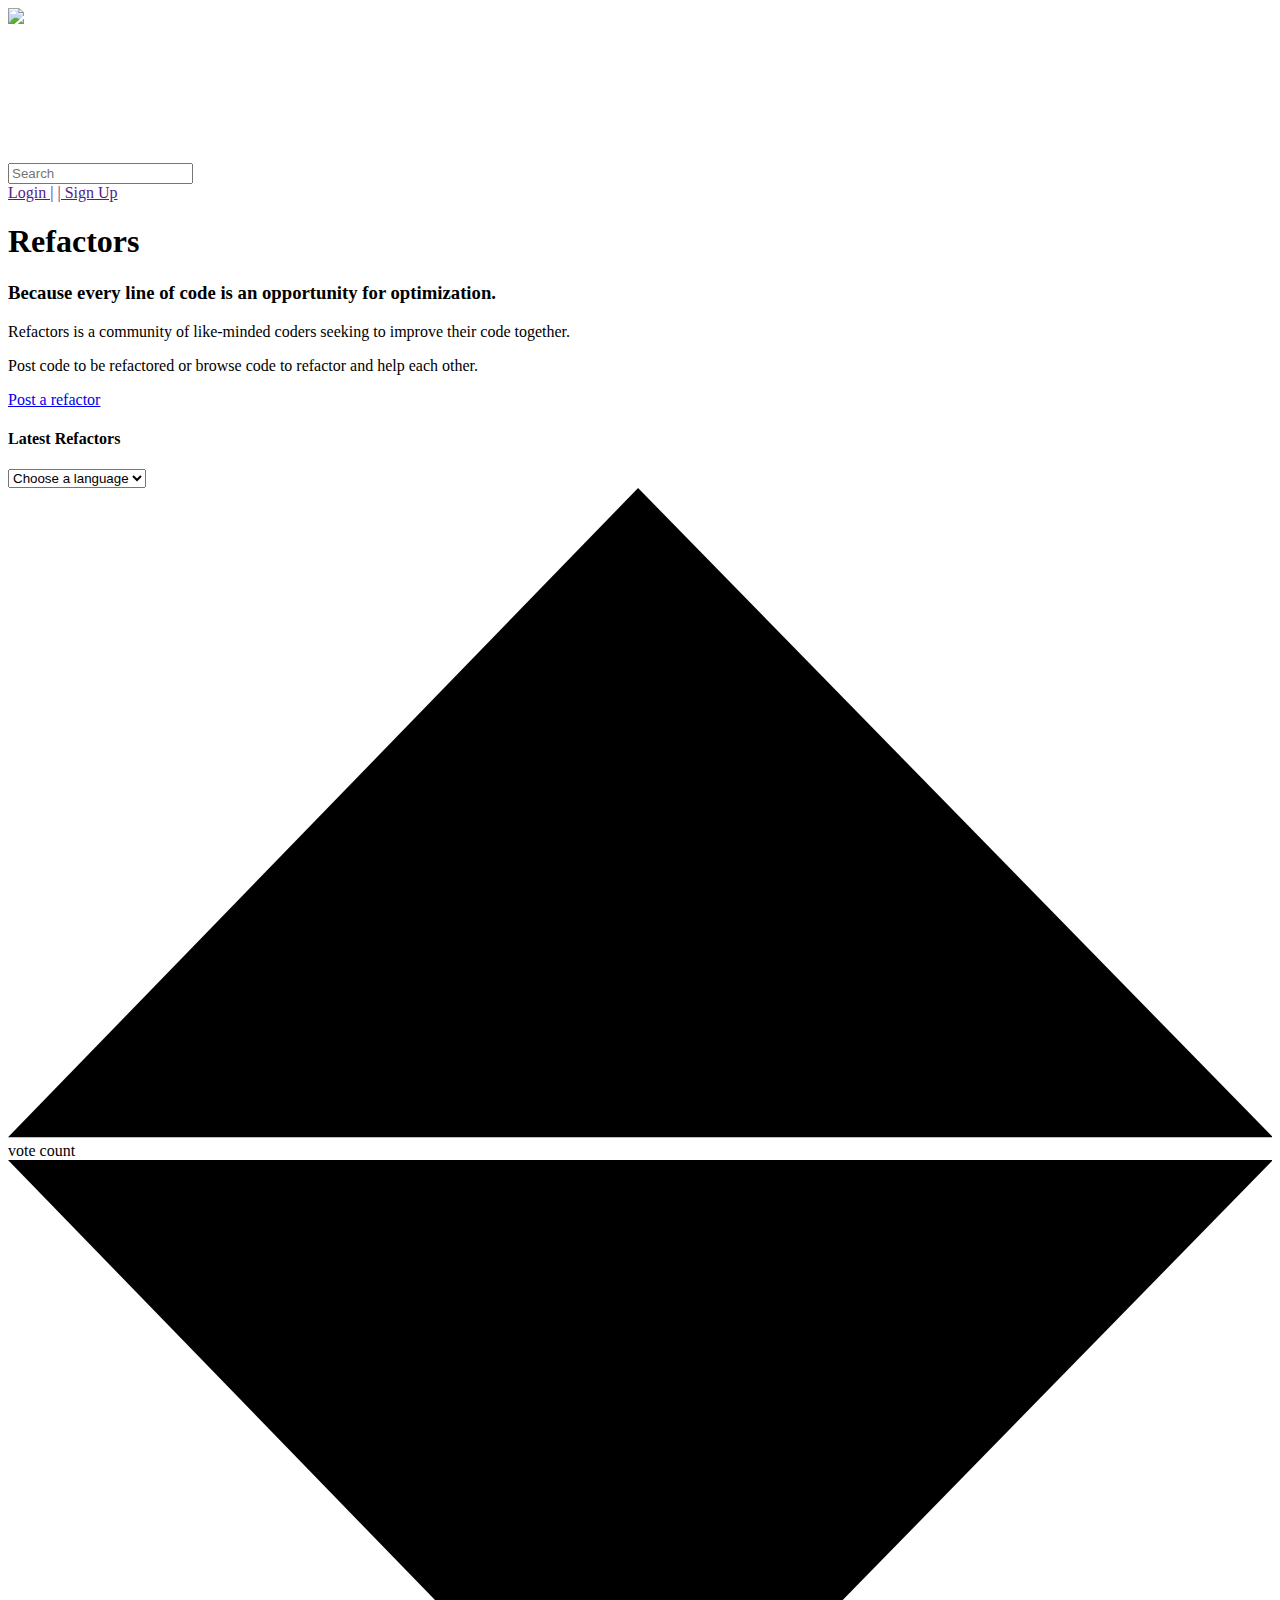
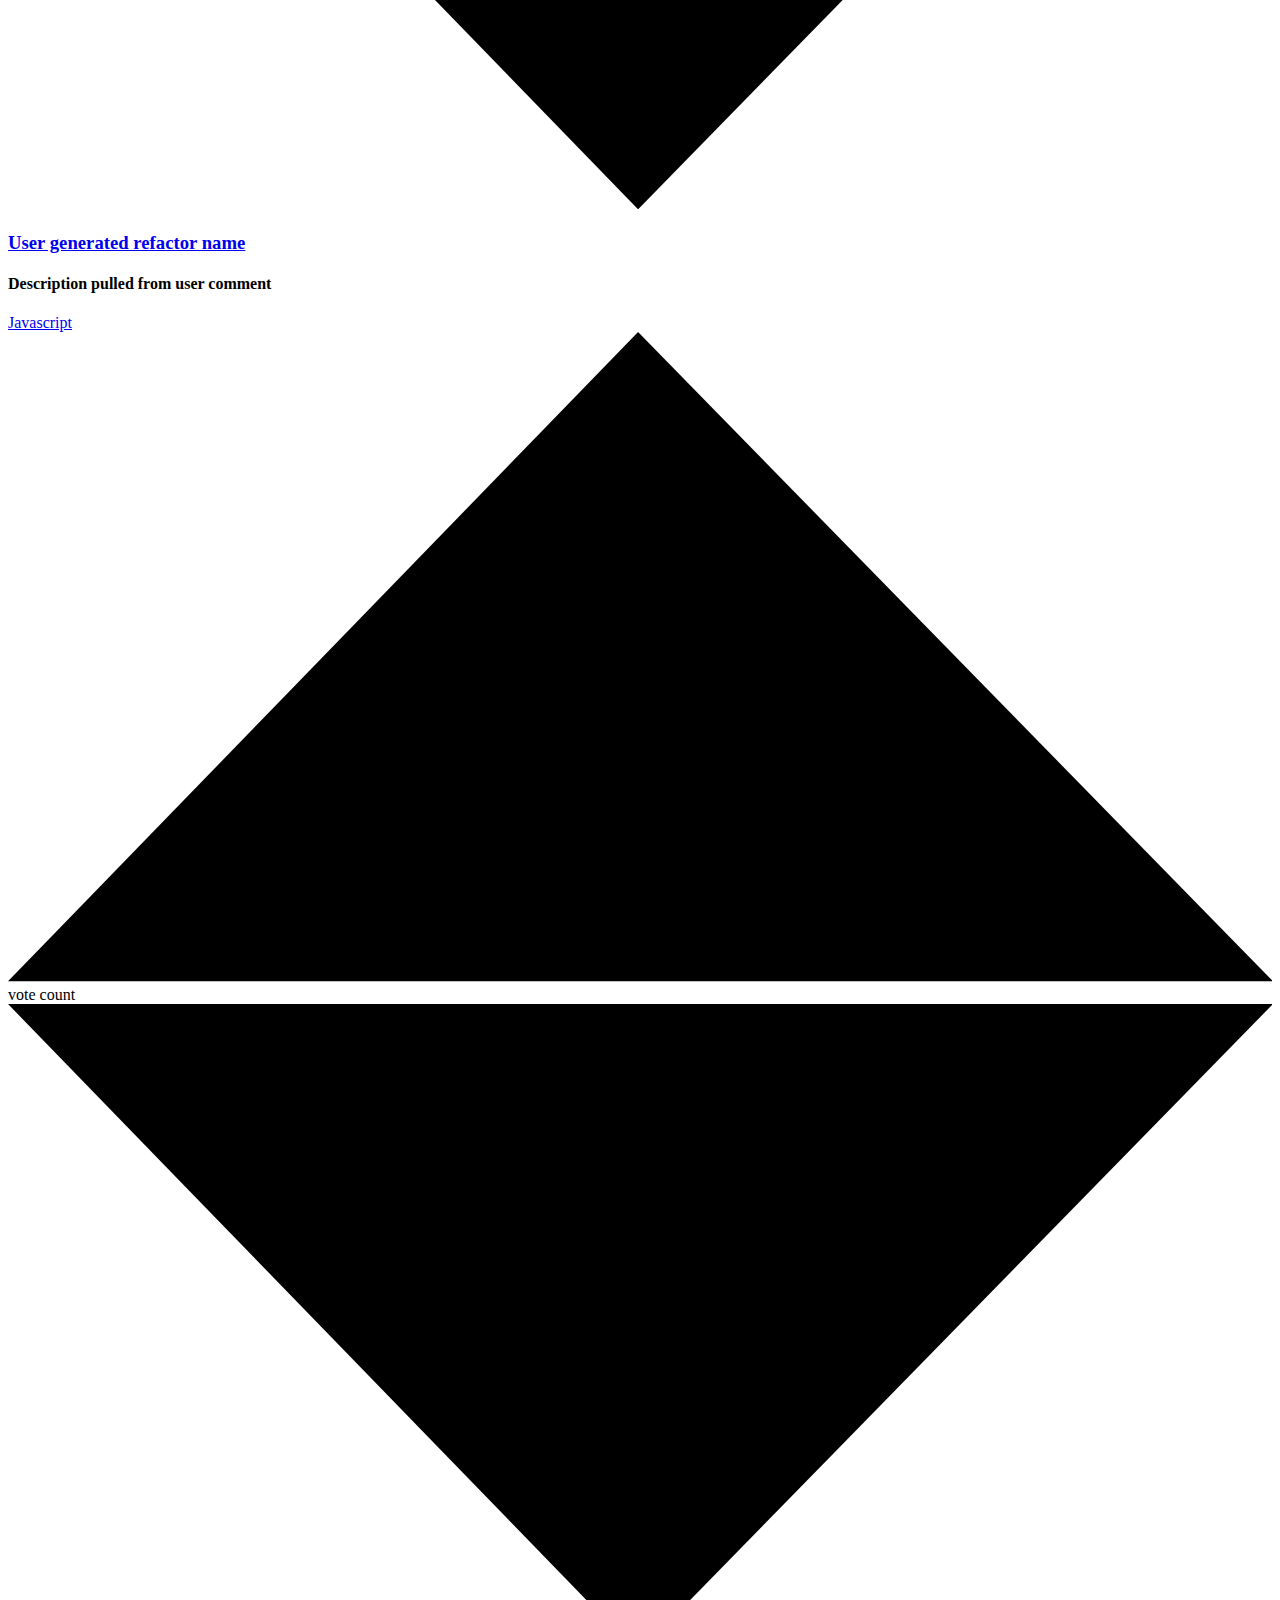
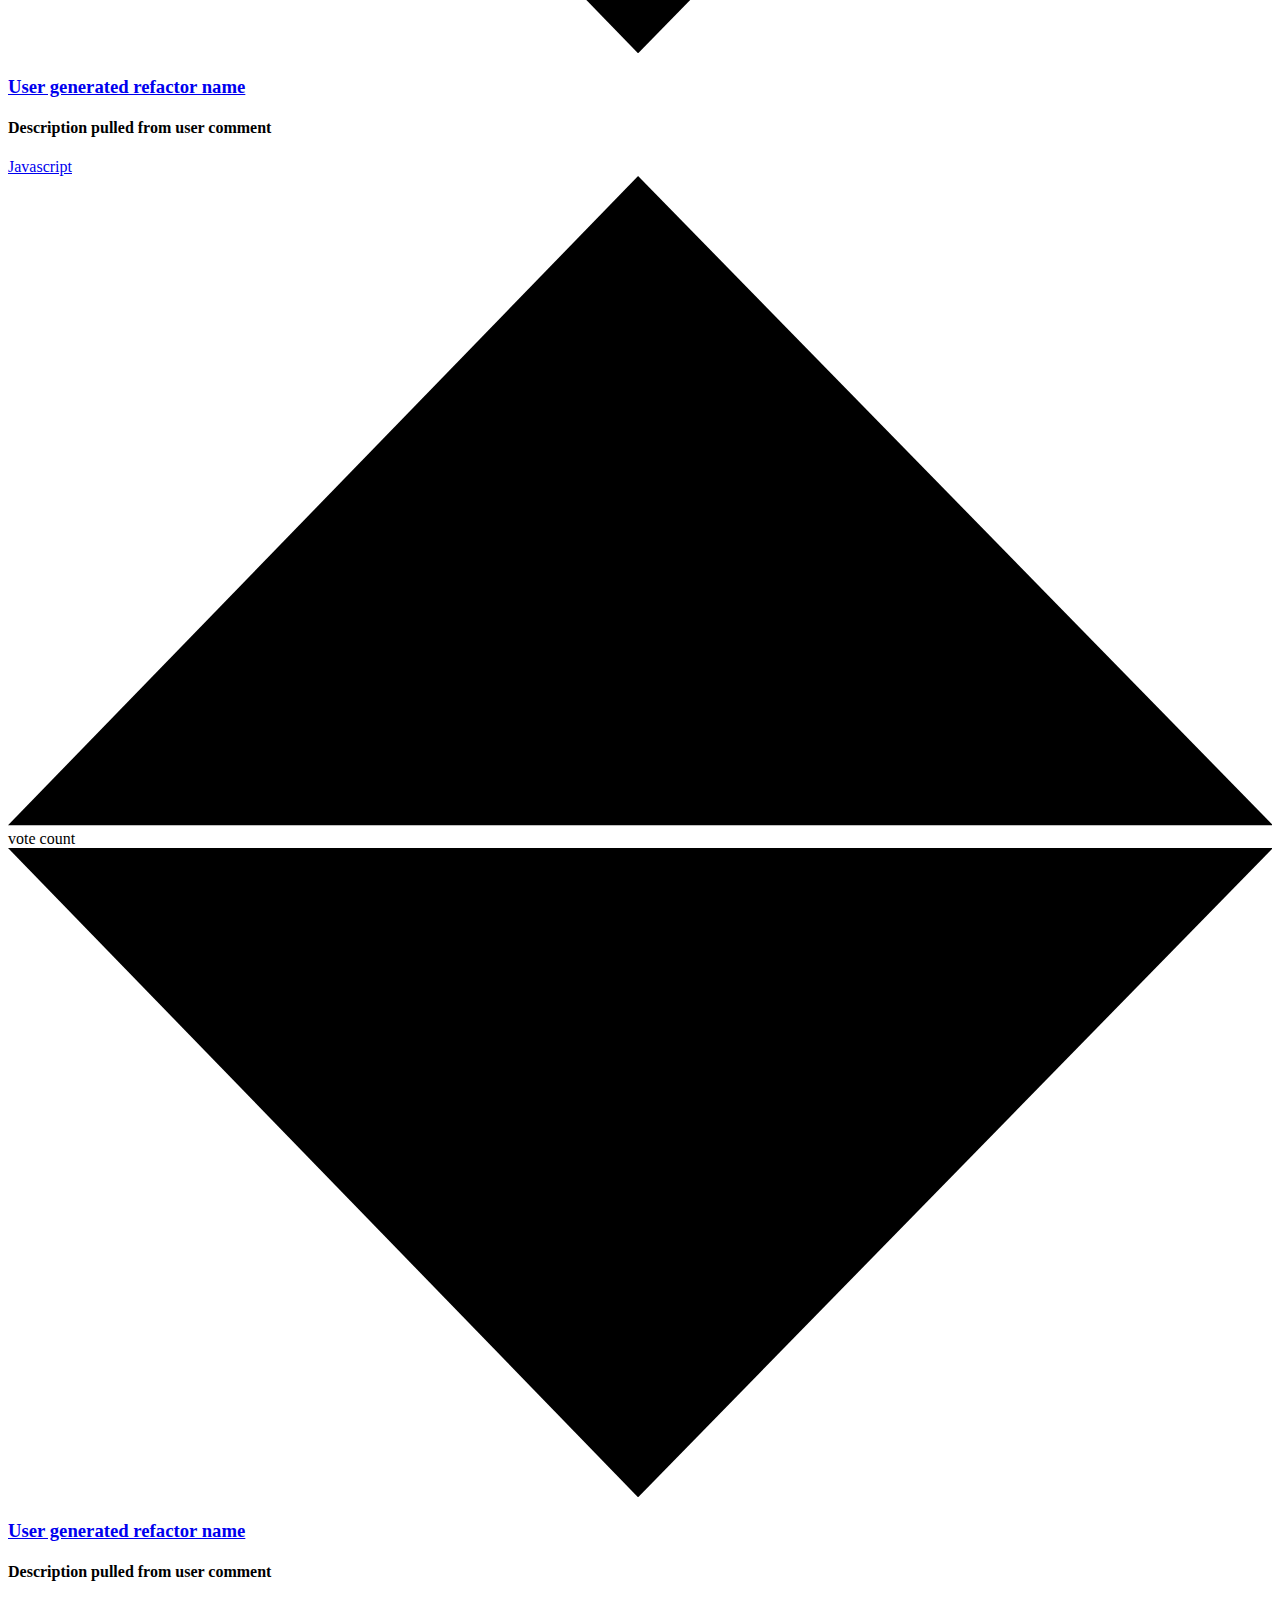
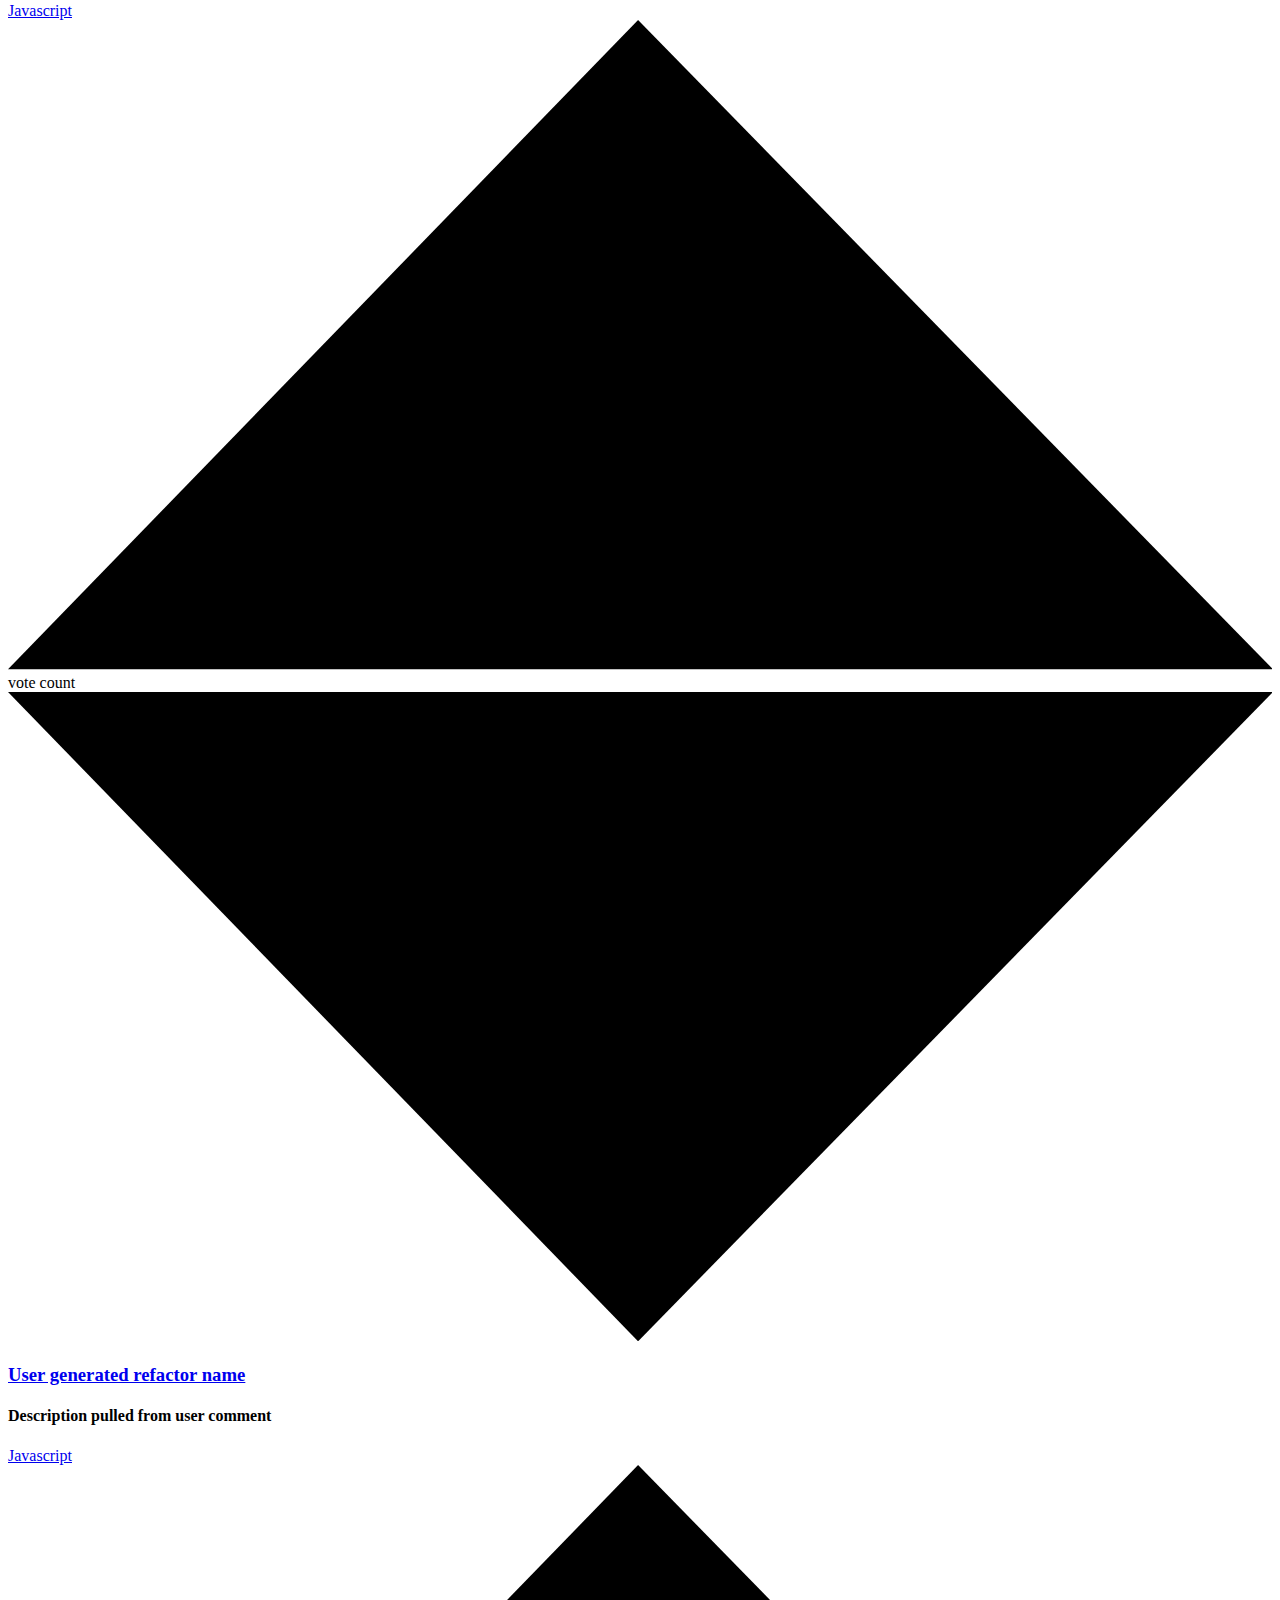
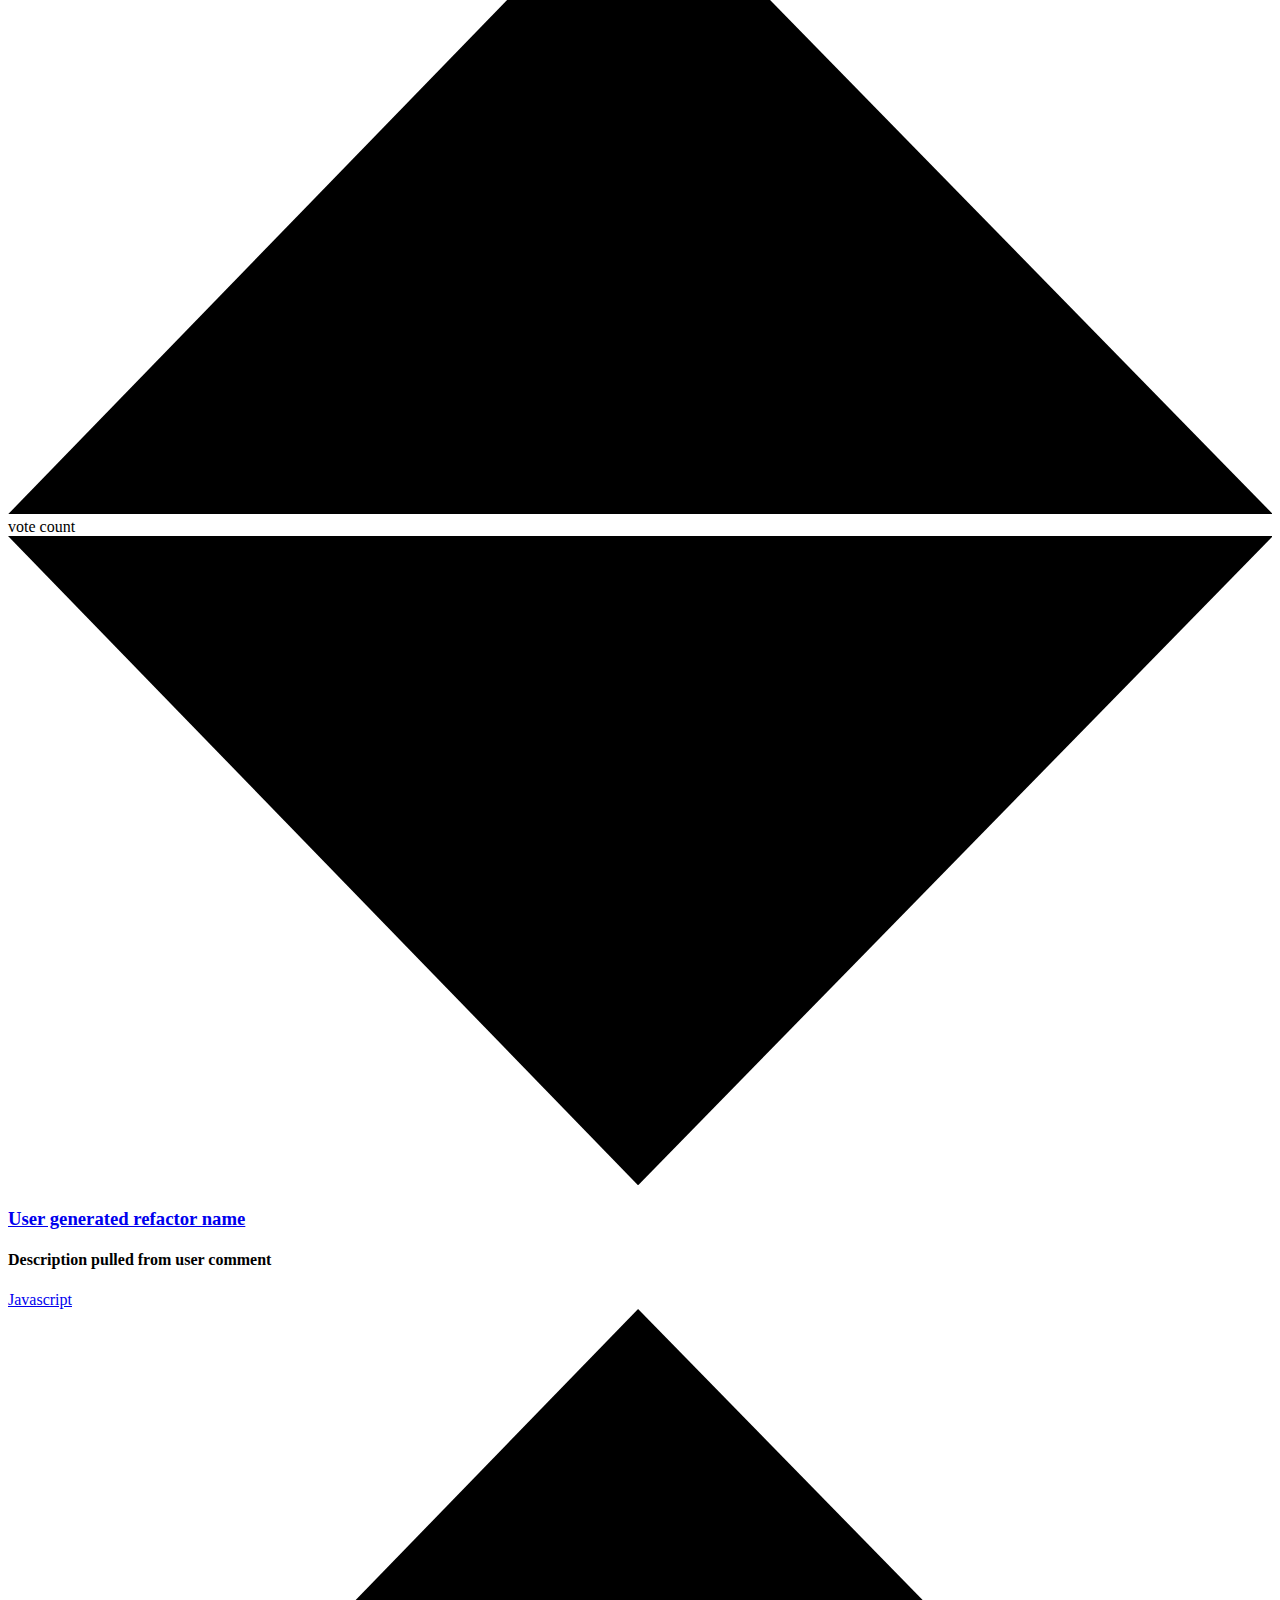
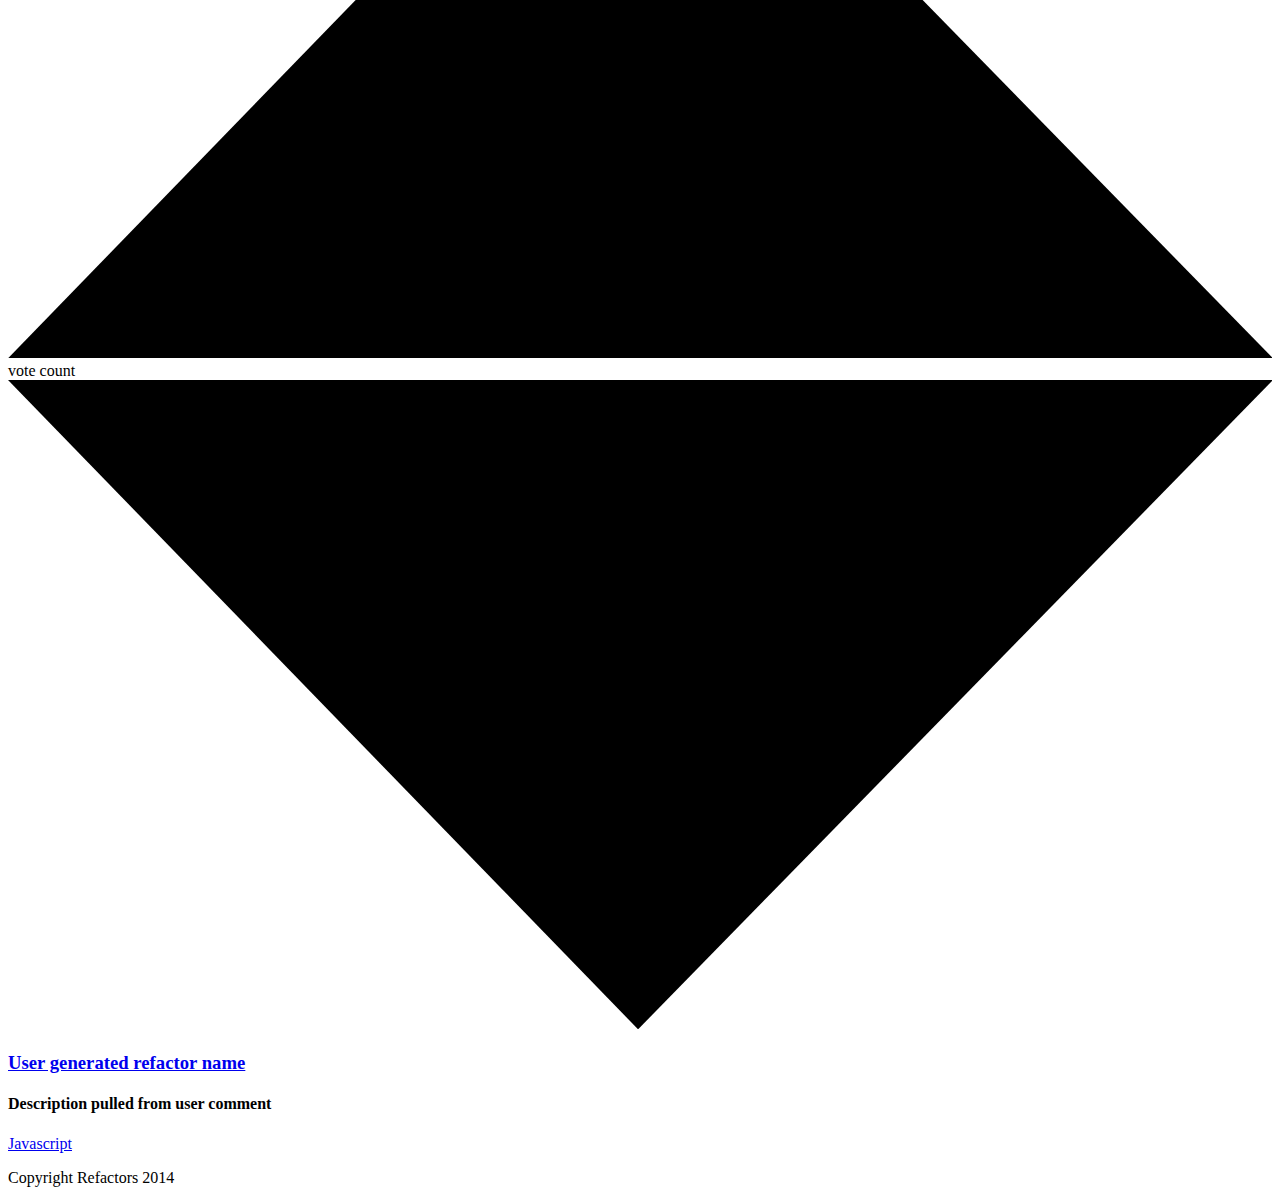
==== index.html @ c6349d6f "User post view added, button formating" ====
<!DOCTYPE html>
<html>
<head>
  <title></title>
  <link href='http://fonts.googleapis.com/css?family=Questrial' rel='stylesheet' type='text/css'>
  <link rel="stylesheet" type="text/css" href="../Refactor-Style/css/reset.css">
  <link rel="stylesheet" type="text/css" href="../Refactor-Style/css/module.css">
  <link rel="stylesheet" type="text/css" href="../Refactor-Style/css/base.css">
  <link rel="stylesheet" type="text/css" href="../Refactor-Style/css/layout.css">
  <link rel="stylesheet" type="text/css" href="../Refactor-Style/css/typography.css">
  <link rel="stylesheet" type="text/css" href="../Refactor-Style/css/state.css">
</head>
<body>
  <header class="flex-header">
      <a href="#"><img class="logo" src="../Refactor-Style/Assets/svg/REFACTORS_LOGO.svg"></a>
      <nav class="nav">
        <form class="searchbox" action="">
          <input class="search" type="text" placeholder="Search">
          <svg  class="submit" type="submit" xmlns="http://www.w3.org/2000/svg" xmlns:xlink="http://www.w3.org/1999/xlink" version="1.1" id="Layer_1" x="0px" y="0px"  enable-background="new 0 0 19.28 19.28" xml:space="preserve">
          <g>
            <circle opacity="0.75" fill="none" stroke="#FFFFFF" stroke-width="1.5" stroke-miterlimit="10" cx="7" cy="7" r="6.3"/>

              <line opacity="0.75" fill="none" stroke="#FFFFFF" stroke-width="1.5" stroke-miterlimit="10" x1="13.3" y1="13.3" x2="18.8" y2="18.8"/>
          </g>
          </svg>
        </form>
        <div class="account">
          <a class="login" href="">Login |</a>
          <a class="signup" href="">| Sign Up</a>
        </div>
      </nav>
  </header>
  <section class="hero">
    <h1>Refactors</h1>
    <h3>Because every line of code is an opportunity for optimization.</h3>
    <p>Refactors is a community of like-minded coders seeking to improve their code together.
    <p>Post code to be refactored or browse code to refactor and help each other.</p>
    <a href="#" class="button">Post a refactor</a>
  </section>
  <main class="flex-main">
    <article>
      <section class="flex-filter">
        <h4>Latest Refactors</h4>
        <!-- This form will filter posts by language -->
        <div class="filter">
          <select name="State" id="input7">
            <option value="Choice" class="choice">Choose a language</option>
            <option value="C#">C#</option>
            <option value="CSS">CSS</option>
            <option value="HTML">HTML</option>
            <option value="JS">JS</option>
            <option value="PYTHON">PYTHON</option>
            <option value="RUBY">RUBY</option>
          </select>
        </div>
      </section>
      <div class="flex-postcontainer">
        <section class="refactorpost">
          <div class="flex-vote">
            <a href="#">
              <svg class="voteup" xmlns="http://www.w3.org/2000/svg" xmlns:xlink="http://www.w3.org/1999/xlink" version="1.1" id="Layer_1" x="0px" y="0px" viewBox="0 0 26.279 13.502" enable-background="new 0 0 26.279 13.502" xml:space="preserve">
              <polygon points="0,13.5 13.1,0 26.3,13.5"/>
              </svg>

            </a>
            <span class="votecounter">vote count</span>
            <a href="#" class="votedown"><svg xmlns="http://www.w3.org/2000/svg" xmlns:xlink="http://www.w3.org/1999/xlink" version="1.1" id="Layer_1" x="0px" y="0px" viewBox="0 0 26.279 13.502" enable-background="new 0 0 26.279 13.502" xml:space="preserve">
            <polygon points="26.3,0 13.1,13.5 0,0"/>
            </svg>
            </a>
          </div>
          <div class="flex-posttitle">
            <a href="#"><h3>User generated refactor name</h3></a>
            <h4>Description pulled from user comment</h4>
            <a href="#" class="language-tag">Javascript</a>
          </div>
        </section>
        <section class="refactorpost">
          <div class="flex-vote">
            <a href="#">
              <svg class="voteup" xmlns="http://www.w3.org/2000/svg" xmlns:xlink="http://www.w3.org/1999/xlink" version="1.1" id="Layer_1" x="0px" y="0px" viewBox="0 0 26.279 13.502" enable-background="new 0 0 26.279 13.502" xml:space="preserve">
              <polygon points="0,13.5 13.1,0 26.3,13.5"/>
              </svg>

            </a>
            <span class="votecounter">vote count</span>
            <a href="#" class="votedown"><svg xmlns="http://www.w3.org/2000/svg" xmlns:xlink="http://www.w3.org/1999/xlink" version="1.1" id="Layer_1" x="0px" y="0px" viewBox="0 0 26.279 13.502" enable-background="new 0 0 26.279 13.502" xml:space="preserve">
            <polygon points="26.3,0 13.1,13.5 0,0"/>
            </svg>
            </a>
          </div>
          <div class="flex-posttitle">
            <a href="#"><h3>User generated refactor name</h3></a>
            <h4>Description pulled from user comment</h4>
            <a href="#" class="language-tag">Javascript</a>
          </div>
        </section>
        <section class="refactorpost">
          <div class="flex-vote">
            <a href="#">
              <svg class="voteup" xmlns="http://www.w3.org/2000/svg" xmlns:xlink="http://www.w3.org/1999/xlink" version="1.1" id="Layer_1" x="0px" y="0px" viewBox="0 0 26.279 13.502" enable-background="new 0 0 26.279 13.502" xml:space="preserve">
              <polygon points="0,13.5 13.1,0 26.3,13.5"/>
              </svg>

            </a>
            <span class="votecounter">vote count</span>
            <a href="#" class="votedown"><svg xmlns="http://www.w3.org/2000/svg" xmlns:xlink="http://www.w3.org/1999/xlink" version="1.1" id="Layer_1" x="0px" y="0px" viewBox="0 0 26.279 13.502" enable-background="new 0 0 26.279 13.502" xml:space="preserve">
            <polygon points="26.3,0 13.1,13.5 0,0"/>
            </svg>
            </a>
          </div>
          <div class="flex-posttitle">
            <a href="#"><h3>User generated refactor name</h3></a>
            <h4>Description pulled from user comment</h4>
            <a href="#" class="language-tag">Javascript</a>
          </div>
        </section>
        <section class="refactorpost">
          <div class="flex-vote">
            <a href="#">
              <svg class="voteup" xmlns="http://www.w3.org/2000/svg" xmlns:xlink="http://www.w3.org/1999/xlink" version="1.1" id="Layer_1" x="0px" y="0px" viewBox="0 0 26.279 13.502" enable-background="new 0 0 26.279 13.502" xml:space="preserve">
              <polygon points="0,13.5 13.1,0 26.3,13.5"/>
              </svg>

            </a>
            <span class="votecounter">vote count</span>
            <a href="#" class="votedown"><svg xmlns="http://www.w3.org/2000/svg" xmlns:xlink="http://www.w3.org/1999/xlink" version="1.1" id="Layer_1" x="0px" y="0px" viewBox="0 0 26.279 13.502" enable-background="new 0 0 26.279 13.502" xml:space="preserve">
            <polygon points="26.3,0 13.1,13.5 0,0"/>
            </svg>
            </a>
          </div>
          <div class="flex-posttitle">
            <a href="#"><h3>User generated refactor name</h3></a>
            <h4>Description pulled from user comment</h4>
            <a href="#" class="language-tag">Javascript</a>
          </div>
        </section>
        <section class="refactorpost">
          <div class="flex-vote">
            <a href="#">
              <svg class="voteup" xmlns="http://www.w3.org/2000/svg" xmlns:xlink="http://www.w3.org/1999/xlink" version="1.1" id="Layer_1" x="0px" y="0px" viewBox="0 0 26.279 13.502" enable-background="new 0 0 26.279 13.502" xml:space="preserve">
              <polygon points="0,13.5 13.1,0 26.3,13.5"/>
              </svg>

            </a>
            <span class="votecounter">vote count</span>
            <a href="#" class="votedown"><svg xmlns="http://www.w3.org/2000/svg" xmlns:xlink="http://www.w3.org/1999/xlink" version="1.1" id="Layer_1" x="0px" y="0px" viewBox="0 0 26.279 13.502" enable-background="new 0 0 26.279 13.502" xml:space="preserve">
            <polygon points="26.3,0 13.1,13.5 0,0"/>
            </svg>
            </a>
          </div>
          <div class="flex-posttitle">
            <a href="#"><h3>User generated refactor name</h3></a>
            <h4>Description pulled from user comment</h4>
            <a href="#" class="language-tag">Javascript</a>
          </div>
        </section>
        <section class="refactorpost">
          <div class="flex-vote">
            <a href="#">
              <svg class="voteup" xmlns="http://www.w3.org/2000/svg" xmlns:xlink="http://www.w3.org/1999/xlink" version="1.1" id="Layer_1" x="0px" y="0px" viewBox="0 0 26.279 13.502" enable-background="new 0 0 26.279 13.502" xml:space="preserve">
              <polygon points="0,13.5 13.1,0 26.3,13.5"/>
              </svg>

            </a>
            <span class="votecounter">vote count</span>
            <a href="#" class="votedown"><svg xmlns="http://www.w3.org/2000/svg" xmlns:xlink="http://www.w3.org/1999/xlink" version="1.1" id="Layer_1" x="0px" y="0px" viewBox="0 0 26.279 13.502" enable-background="new 0 0 26.279 13.502" xml:space="preserve">
            <polygon points="26.3,0 13.1,13.5 0,0"/>
            </svg>
            </a>
          </div>
          <div class="flex-posttitle">
            <a href="#"><h3>User generated refactor name</h3></a>
            <h4>Description pulled from user comment</h4>
            <a href="#" class="language-tag">Javascript</a>
          </div>
        </section>


      </div>
    </article>
  </main>
  <div class="minheight"></div>
  <footer>
    <p> Copyright Refactors 2014</p>
  </footer>
</body>
</html>
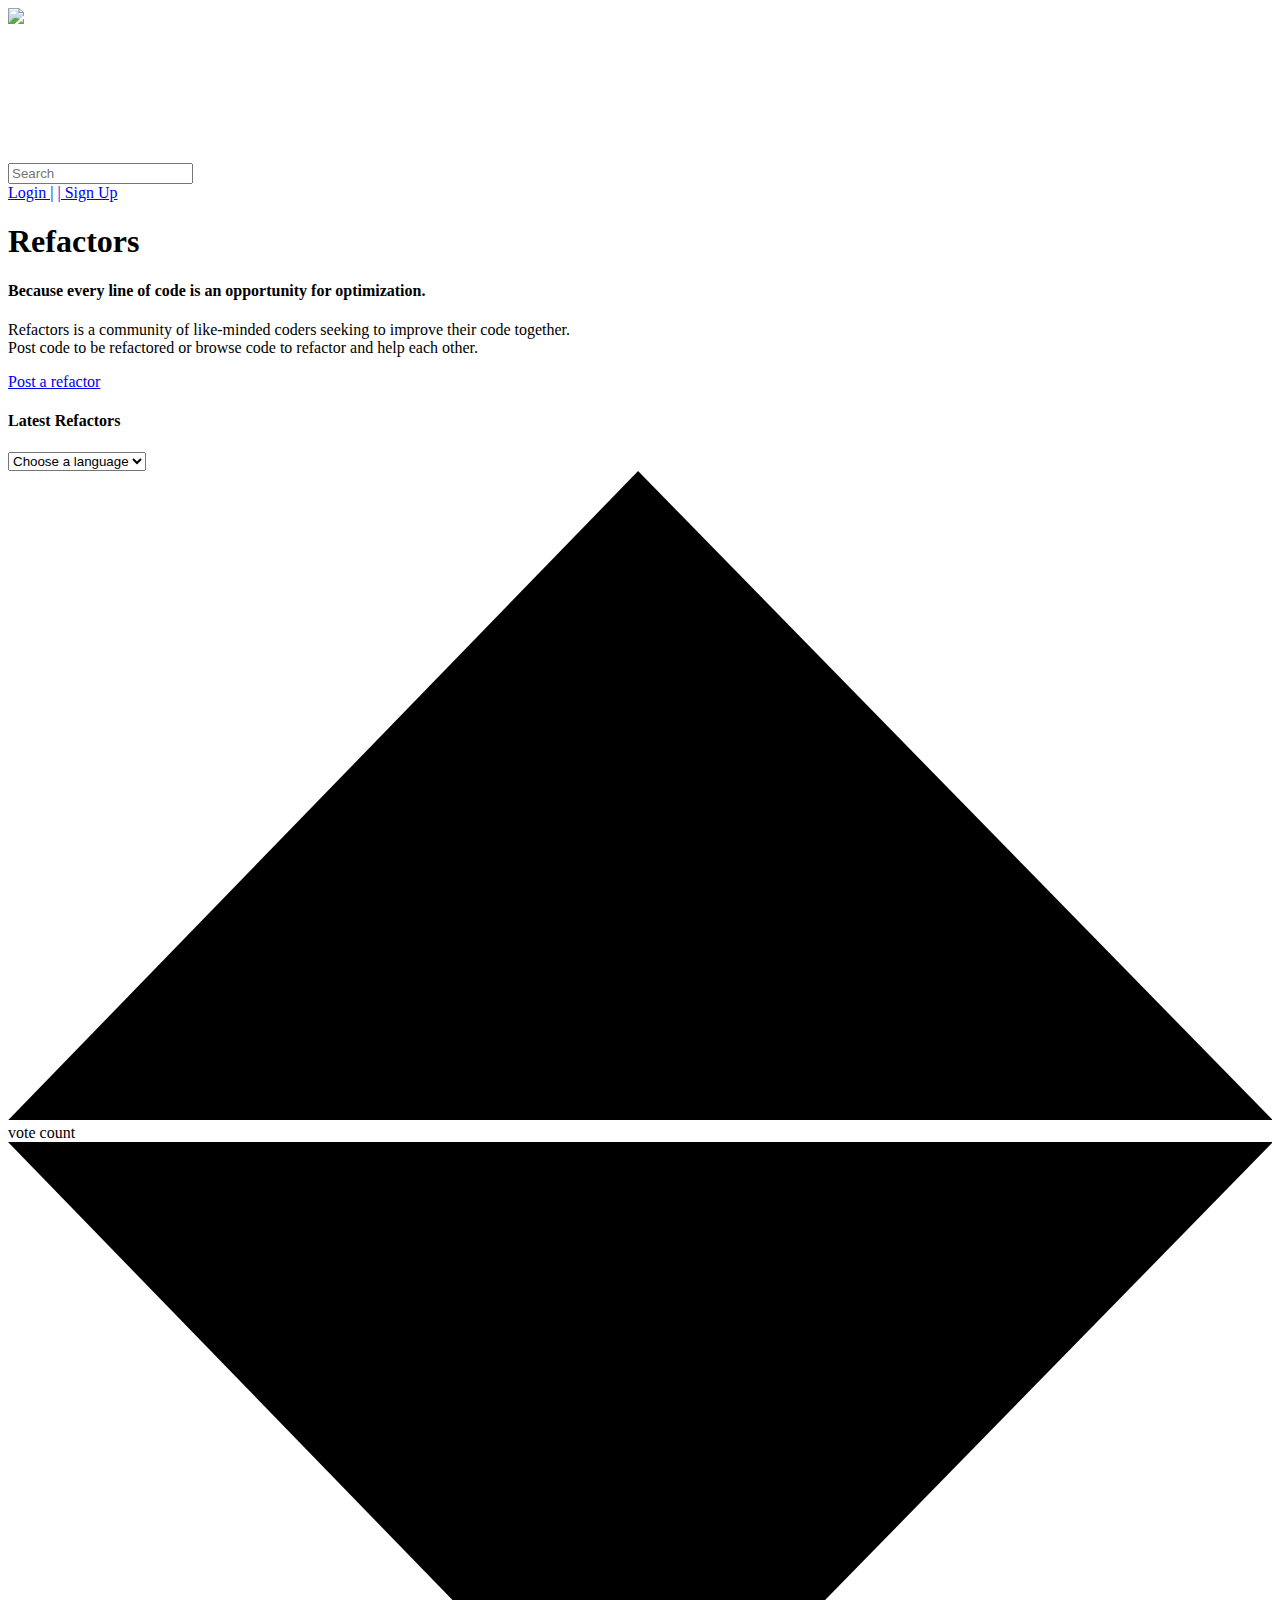
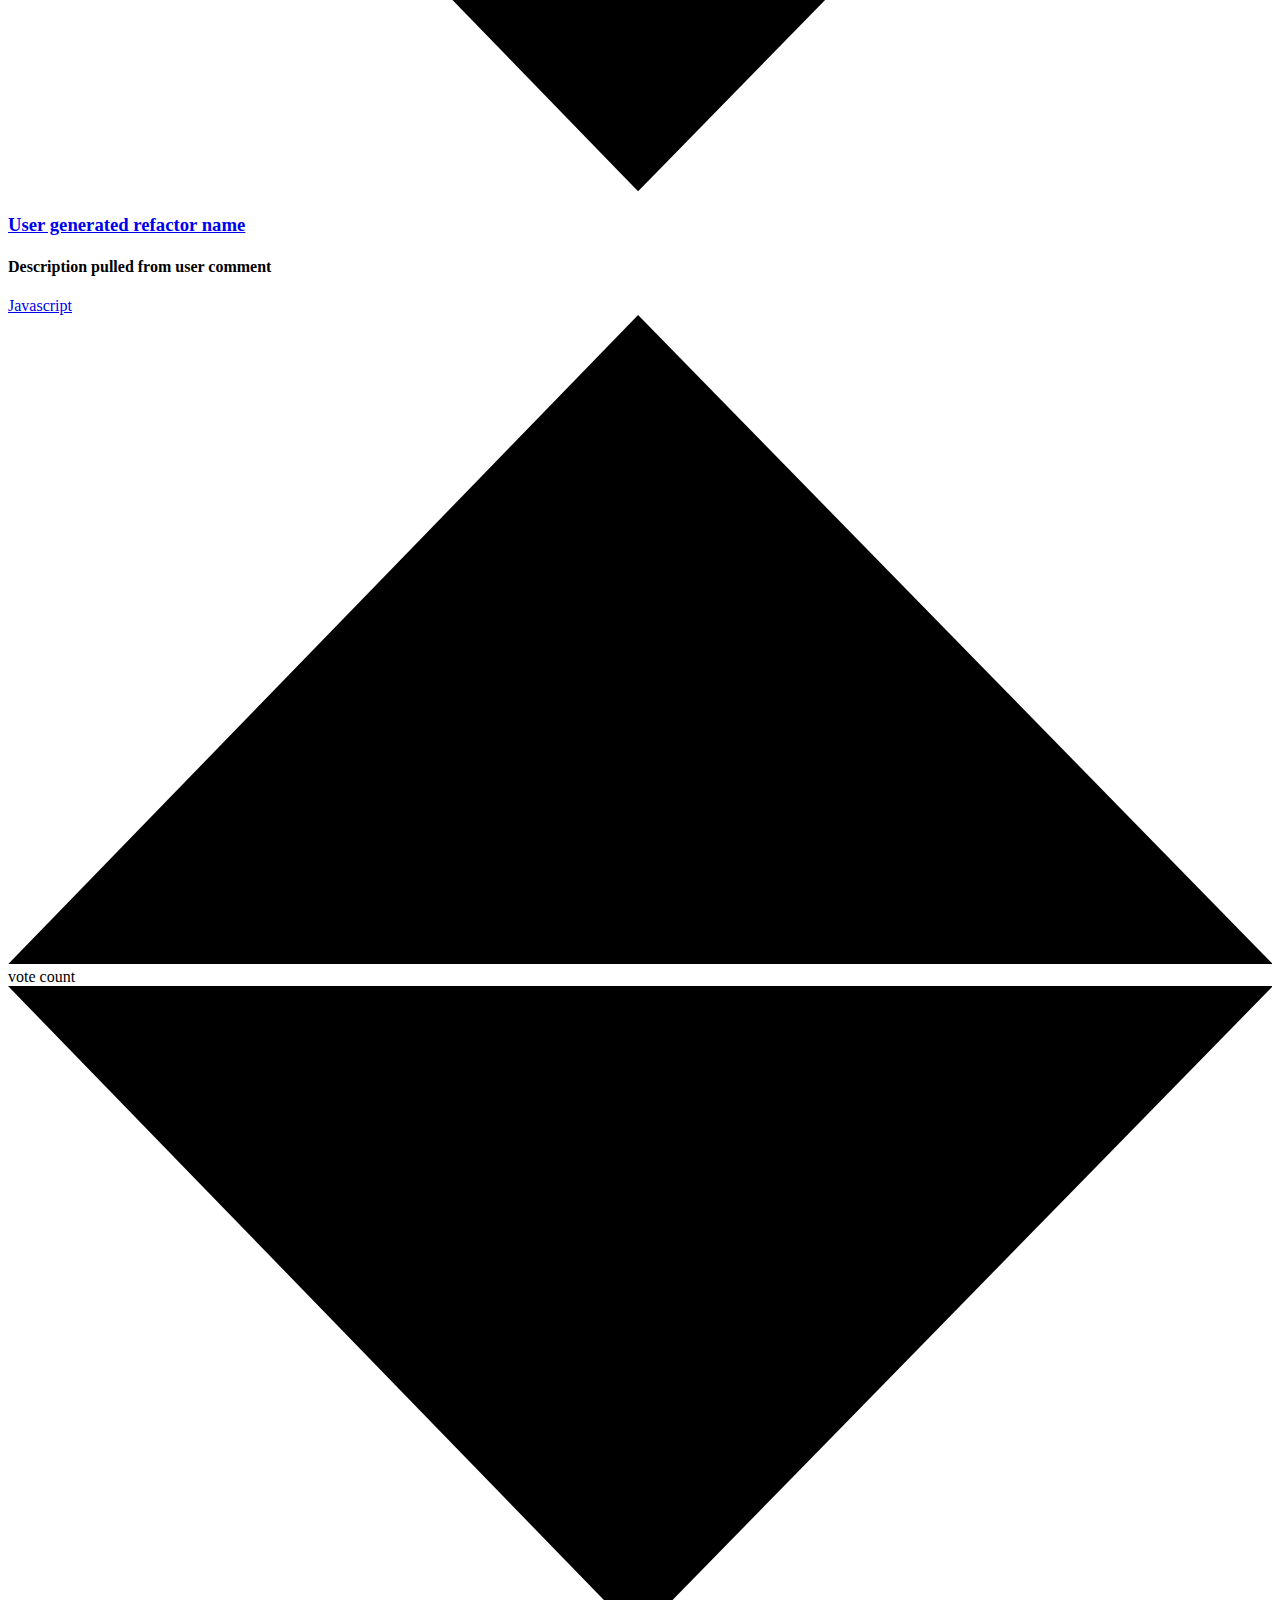
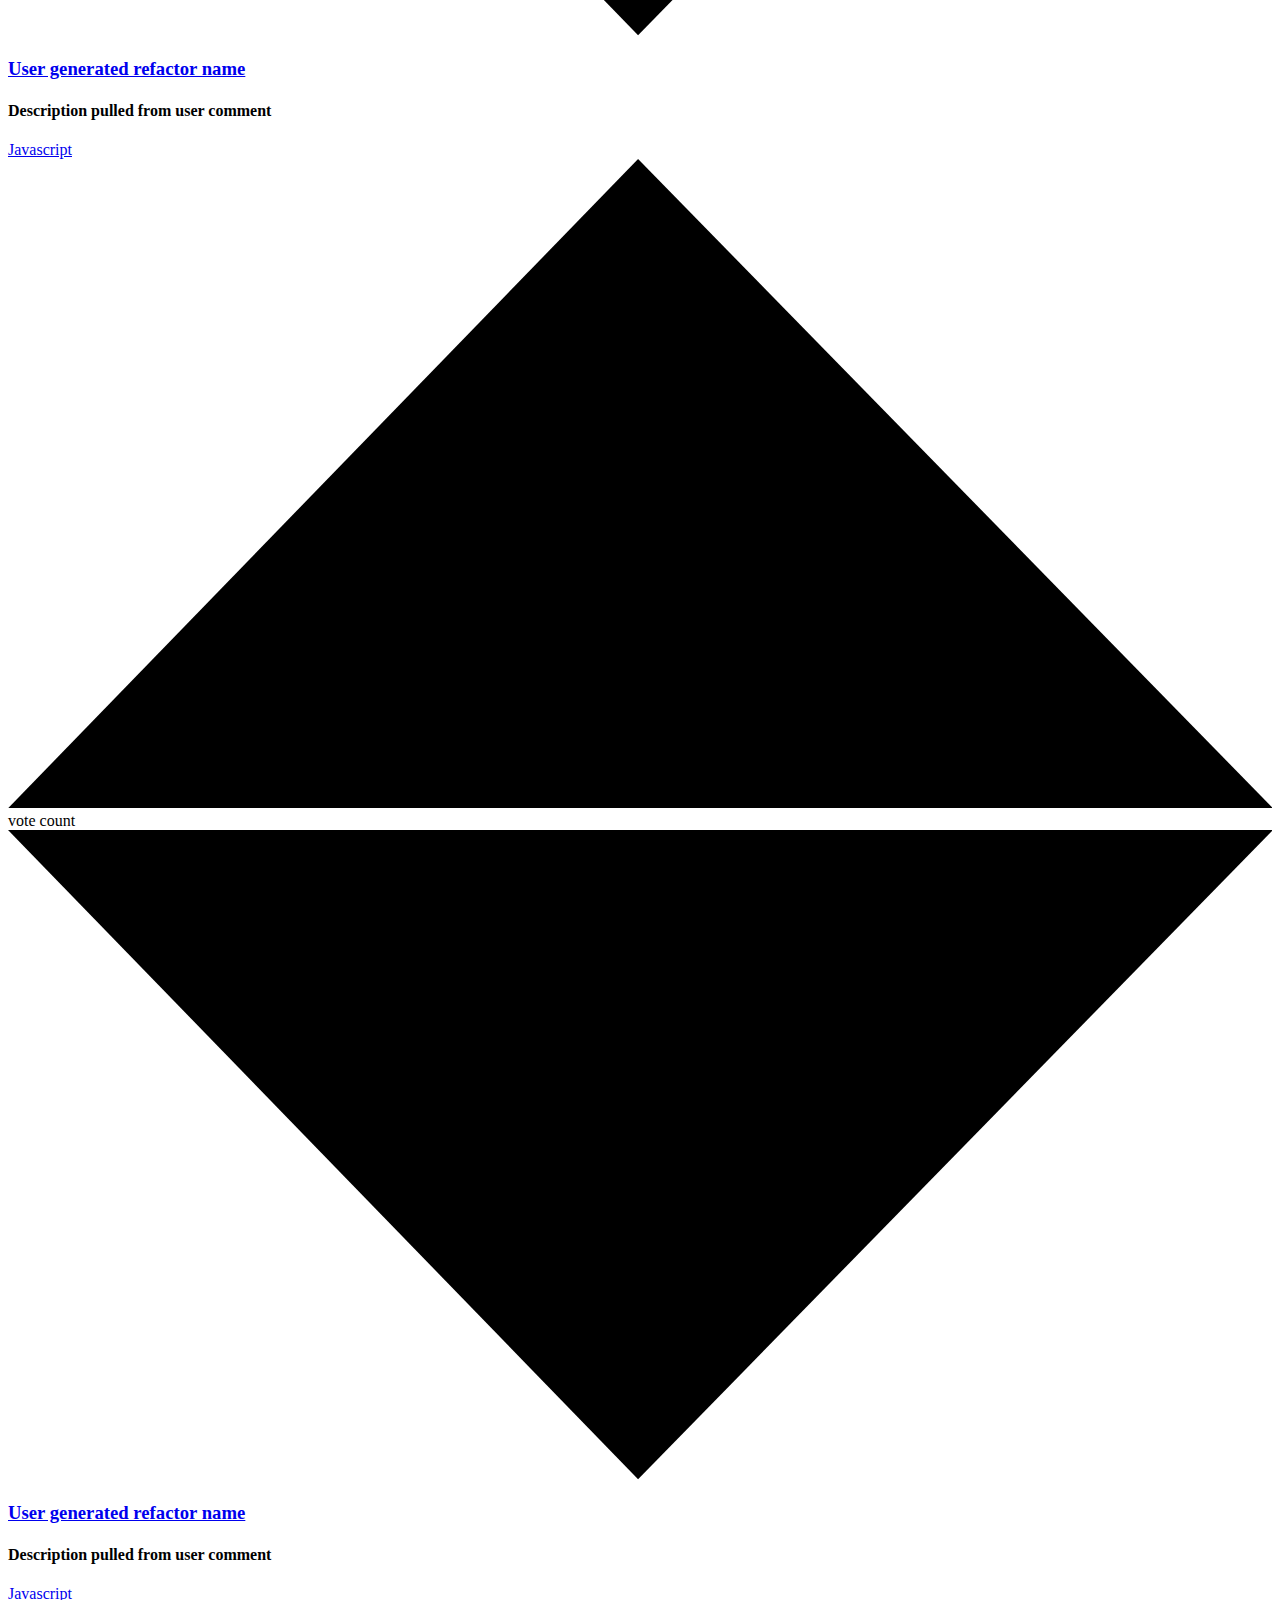
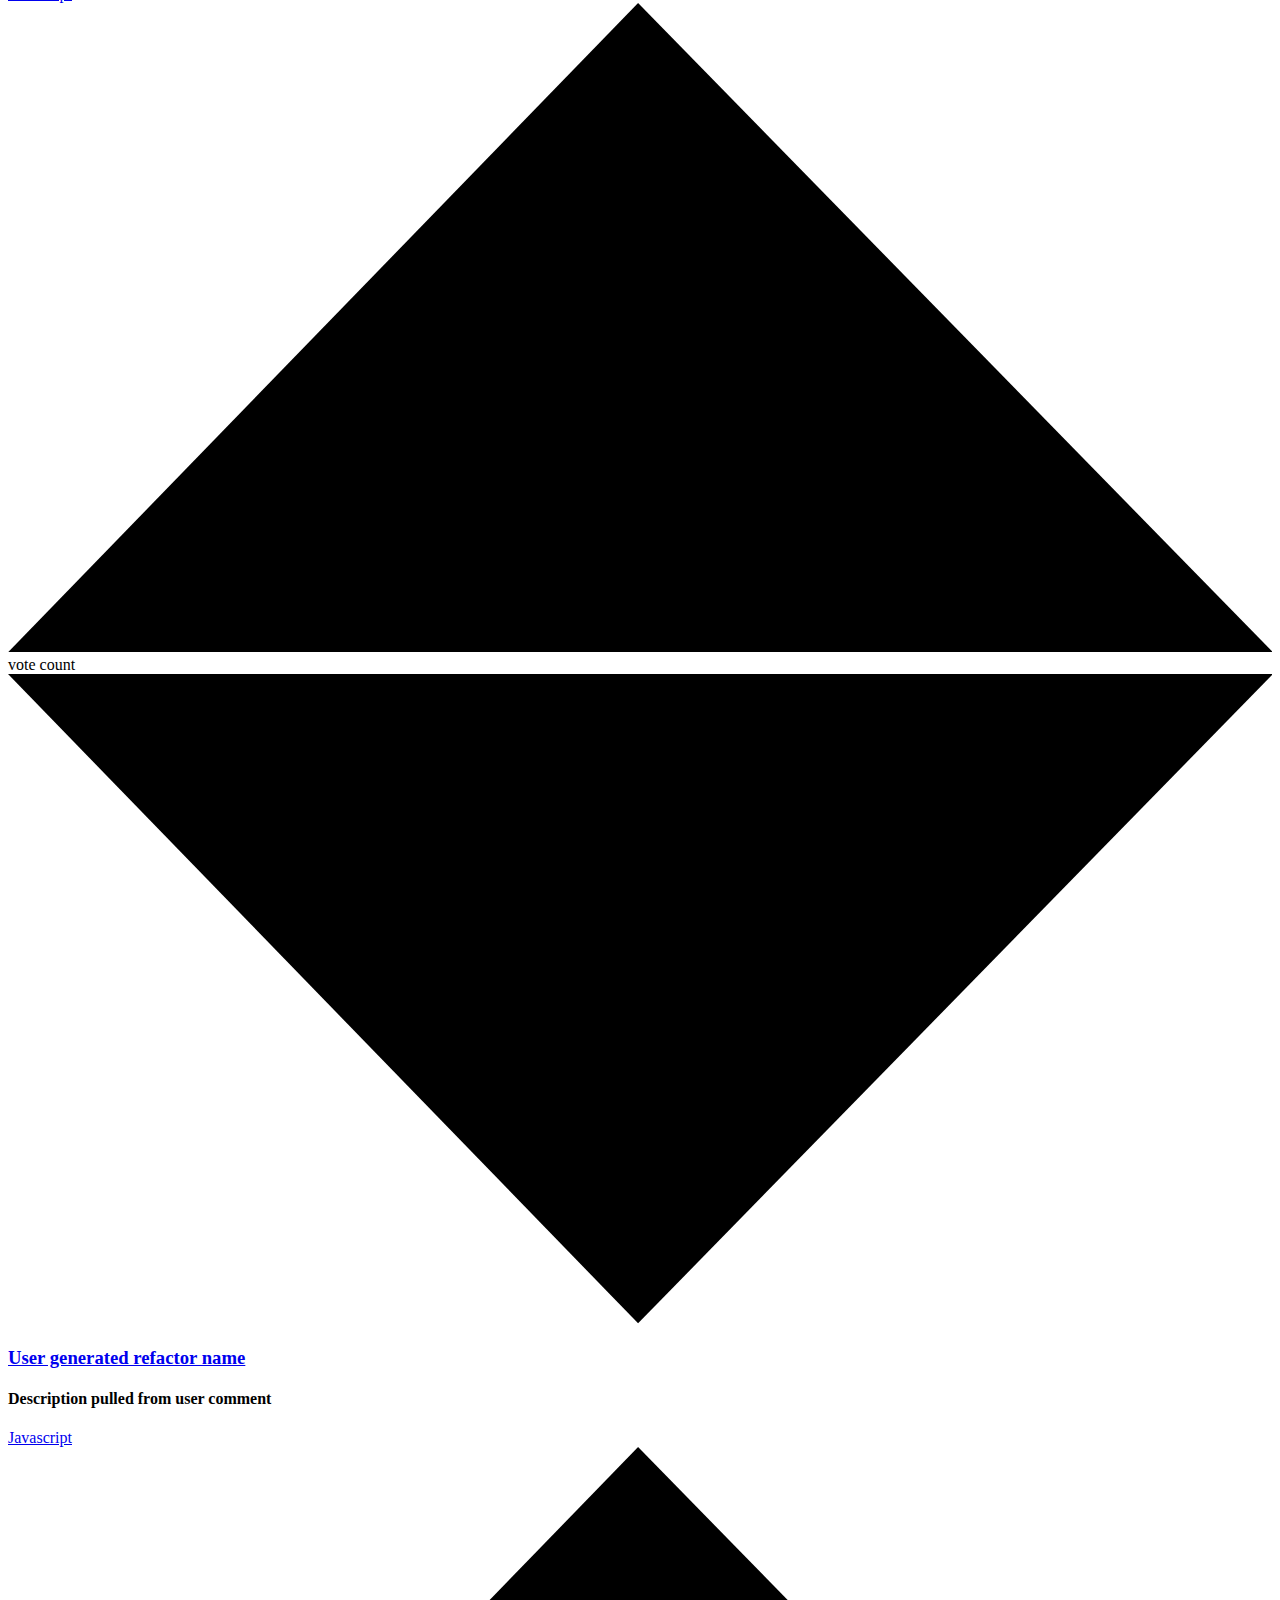
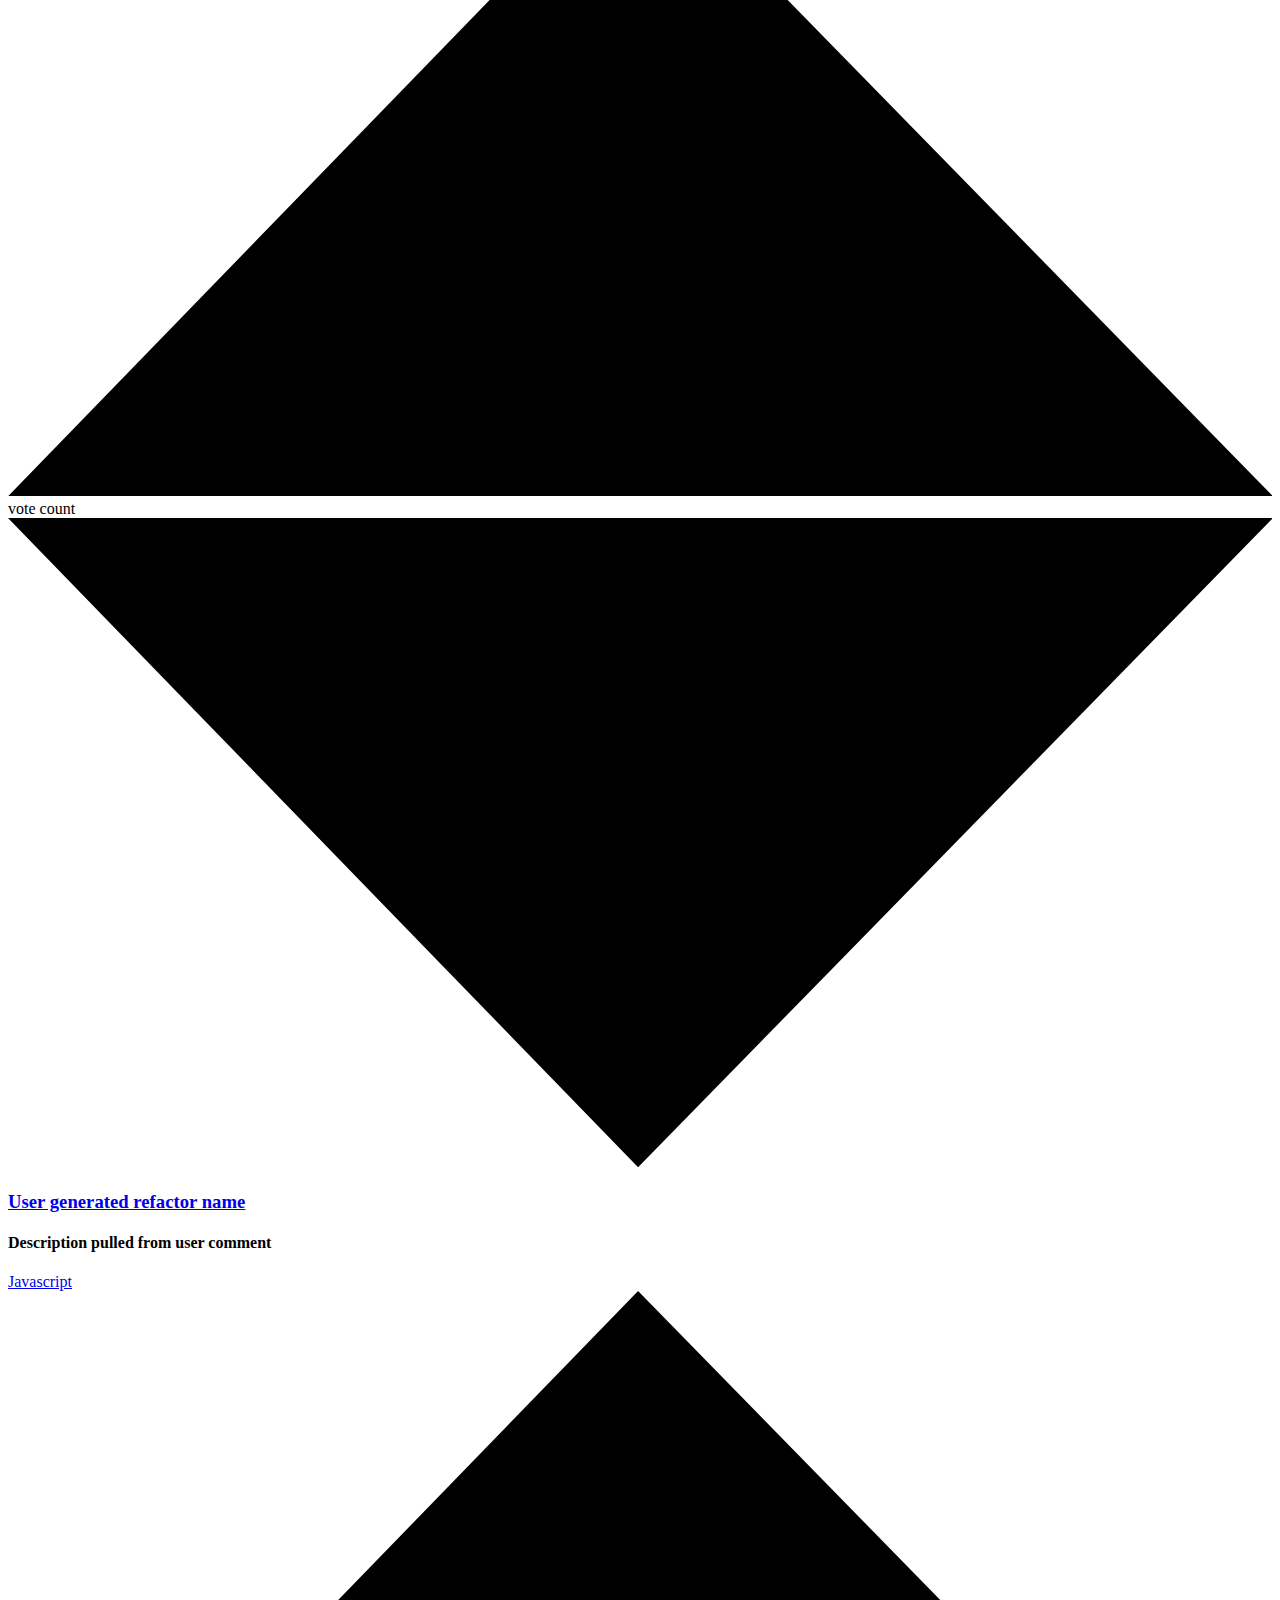
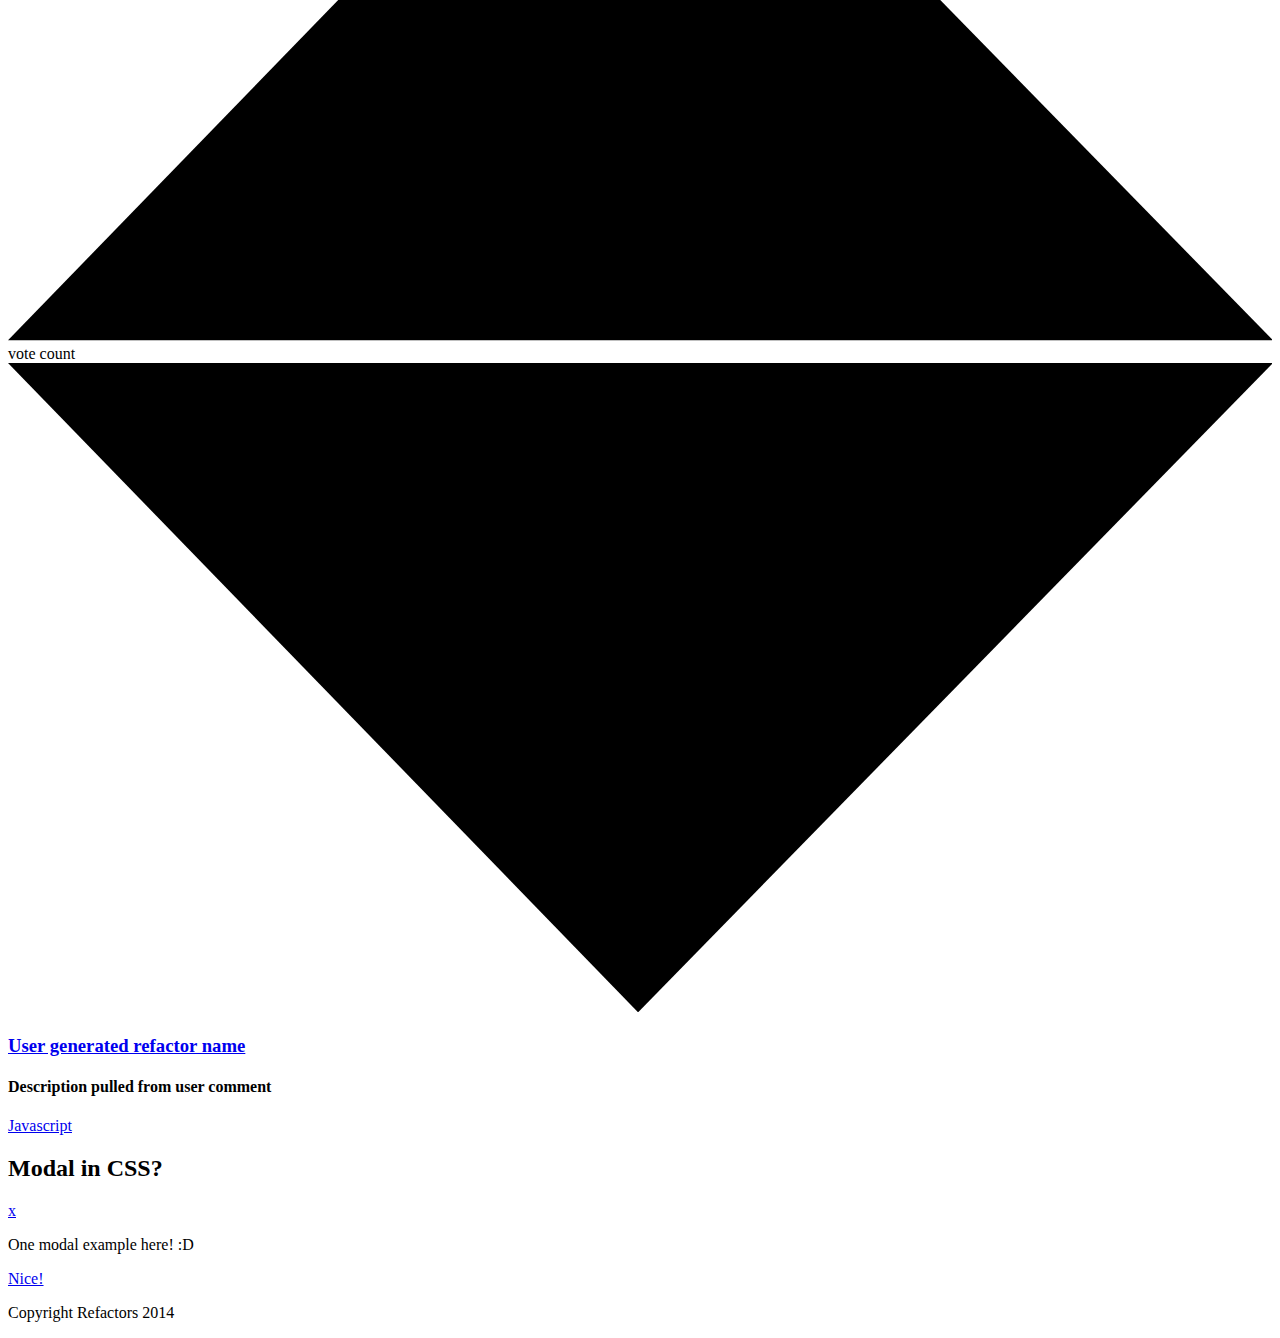
==== commit f9571d75: "Global change: new header font Open Sans, paragraph font Source Sans Pro, and link button styling, a" ====
--- a/index.html
+++ b/index.html
@@ -2,7 +2,8 @@
 <html>
 <head>
   <title></title>
-  <link href='http://fonts.googleapis.com/css?family=Questrial' rel='stylesheet' type='text/css'>
+  <link href='http://fonts.googleapis.com/css?family=Source+Sans+Pro' rel='stylesheet' type='text/css'>
+  <link href='http://fonts.googleapis.com/css?family=Open+Sans:700,600,800,400' rel='stylesheet' type='text/css'>
   <link rel="stylesheet" type="text/css" href="../Refactor-Style/css/reset.css">
   <link rel="stylesheet" type="text/css" href="../Refactor-Style/css/module.css">
   <link rel="stylesheet" type="text/css" href="../Refactor-Style/css/base.css">
@@ -24,18 +25,18 @@
           </g>
           </svg>
         </form>
+        <a href="#" class="help"></a>
         <div class="account">
-          <a class="login" href="">Login |</a>
-          <a class="signup" href="">| Sign Up</a>
+          <a class="login" href="#modal-one">Login |</a>
+          <a class="signup" href="#modal-one">| Sign Up</a>
         </div>
       </nav>
   </header>
   <section class="hero">
     <h1>Refactors</h1>
-    <h3>Because every line of code is an opportunity for optimization.</h3>
-    <p>Refactors is a community of like-minded coders seeking to improve their code together.
-    <p>Post code to be refactored or browse code to refactor and help each other.</p>
-    <a href="#" class="button">Post a refactor</a>
+    <h4 id="herotext">Because every line of code is an opportunity for optimization.</h4>
+    <p>Refactors is a community of like-minded coders seeking to improve their code together.</br>Post code to be refactored or browse code to refactor and help each other.</p>
+    <a href="#modal-one" class="button">Post a refactor</a>
   </section>
   <main class="flex-main">
     <article>
@@ -175,11 +176,25 @@
             <a href="#" class="language-tag">Javascript</a>
           </div>
         </section>
-
-
       </div>
     </article>
   </main>
+  <!-- Modal starts here -->
+  <div class="modal" id="modal-one" aria-hidden="true">
+    <div class="modal-dialog">
+      <div class="modal-header">
+        <h2>Modal in CSS?</h2>
+        <a href="#" class="btn-close" aria-hidden="true">x</a>
+      </div>
+      <div class="modal-body">
+        <p>One modal example here! :D</p>
+      </div>
+      <div class="modal-footer">
+        <a href="#" class="button">Nice!</a>
+    </div>
+  </div>
+  <!-- Modal ends here -->
+</div>
   <div class="minheight"></div>
   <footer>
     <p> Copyright Refactors 2014</p>
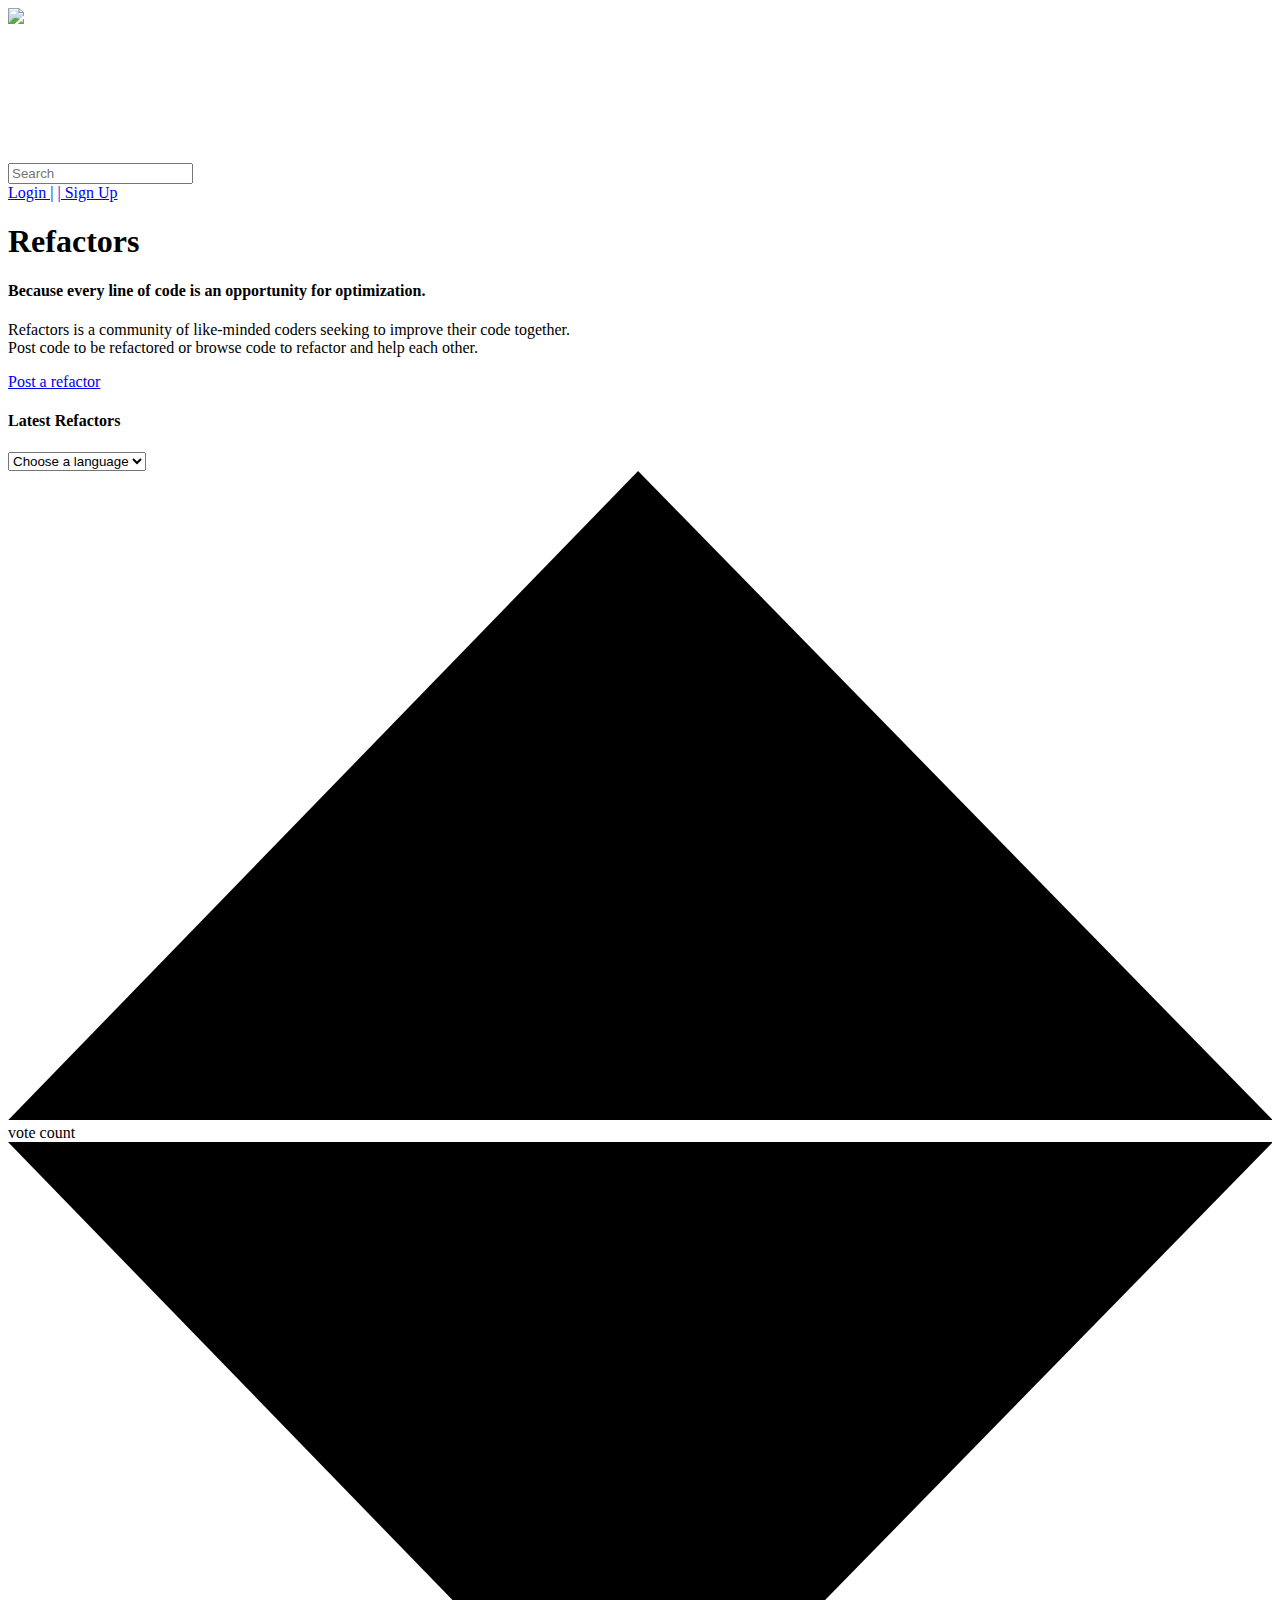
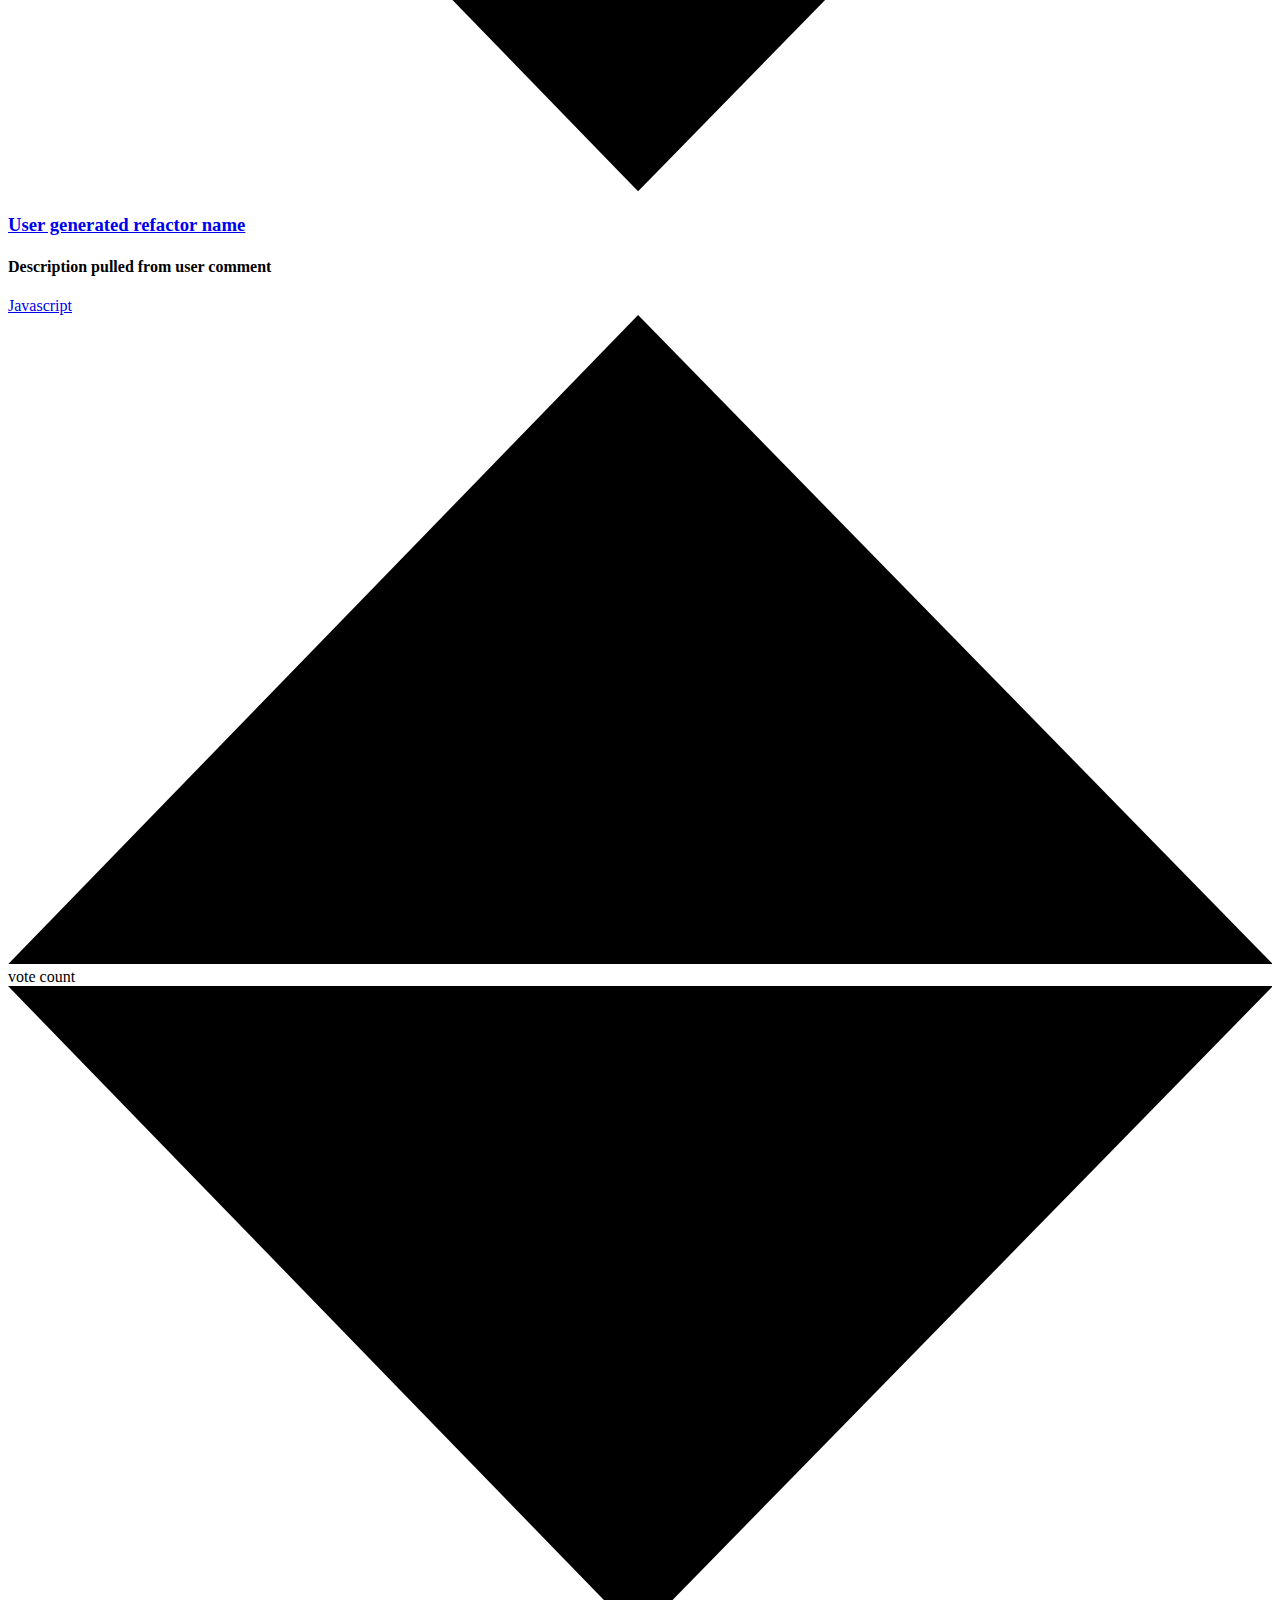
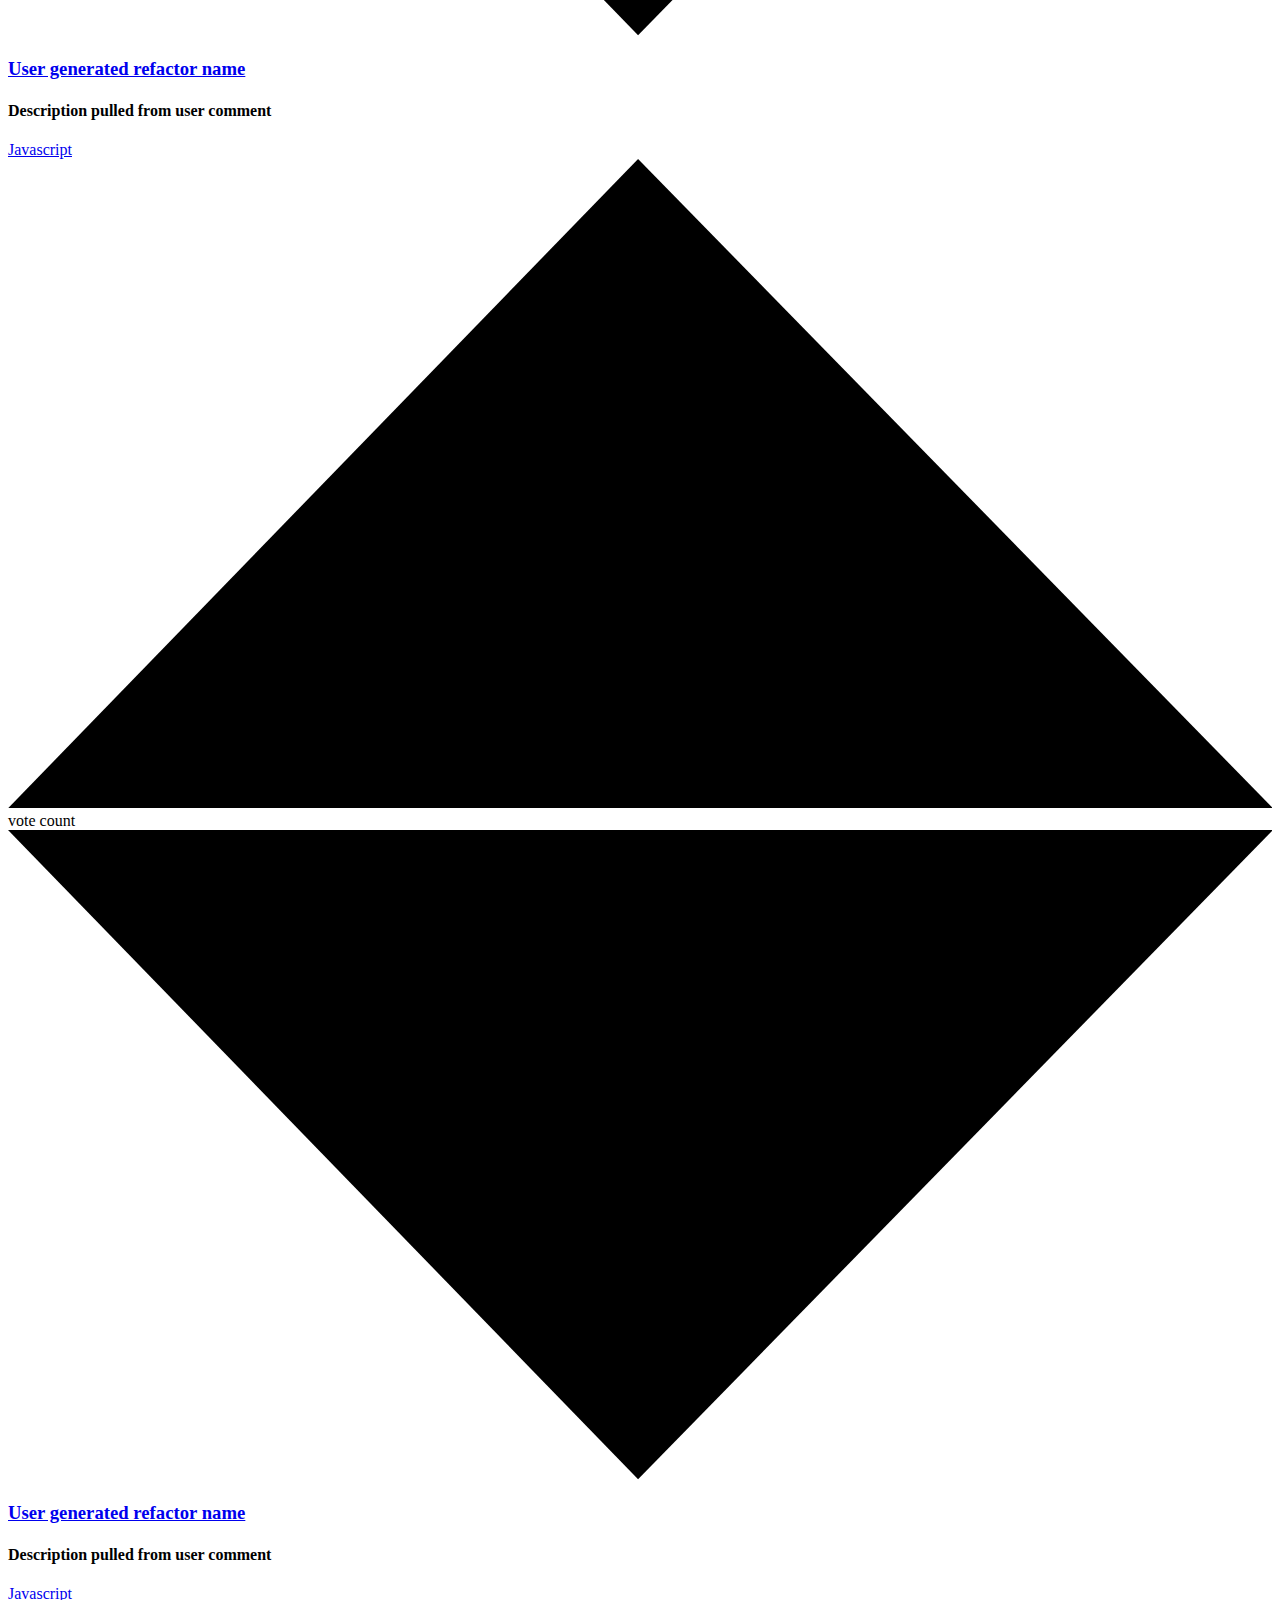
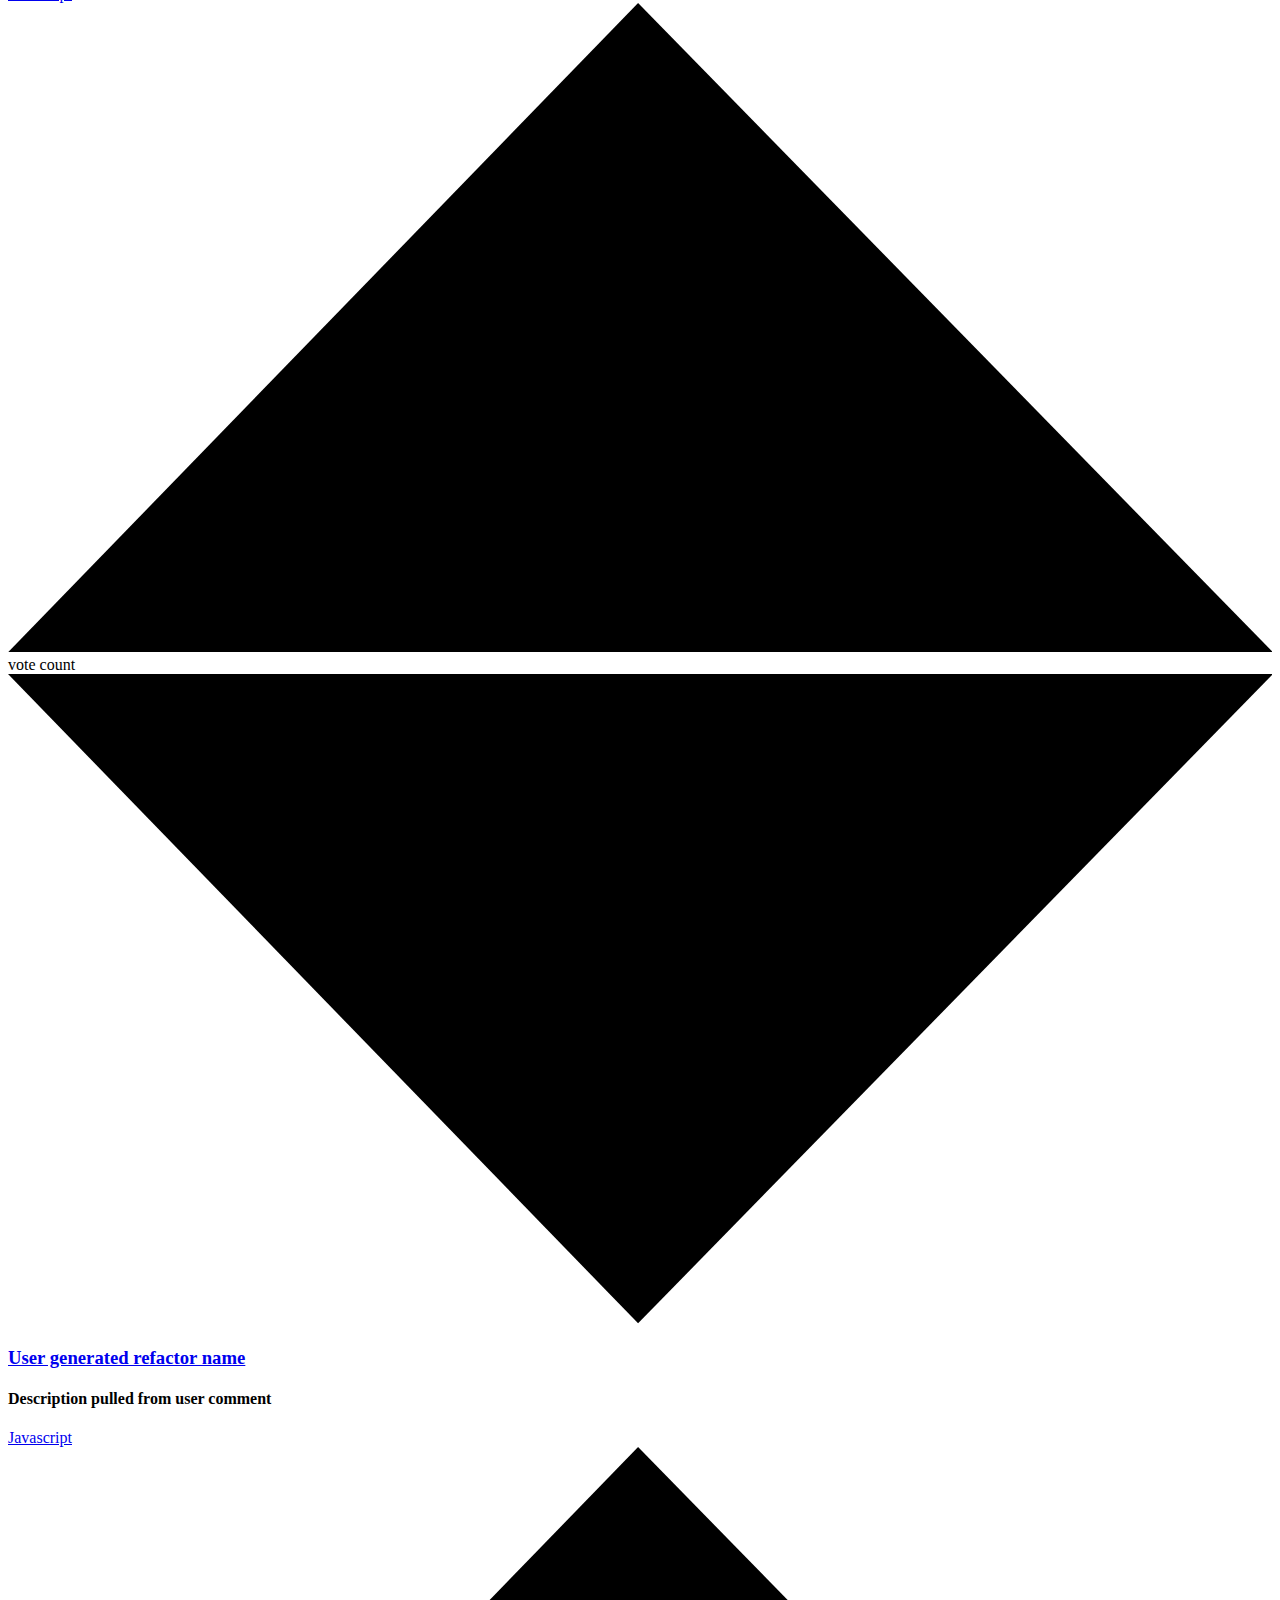
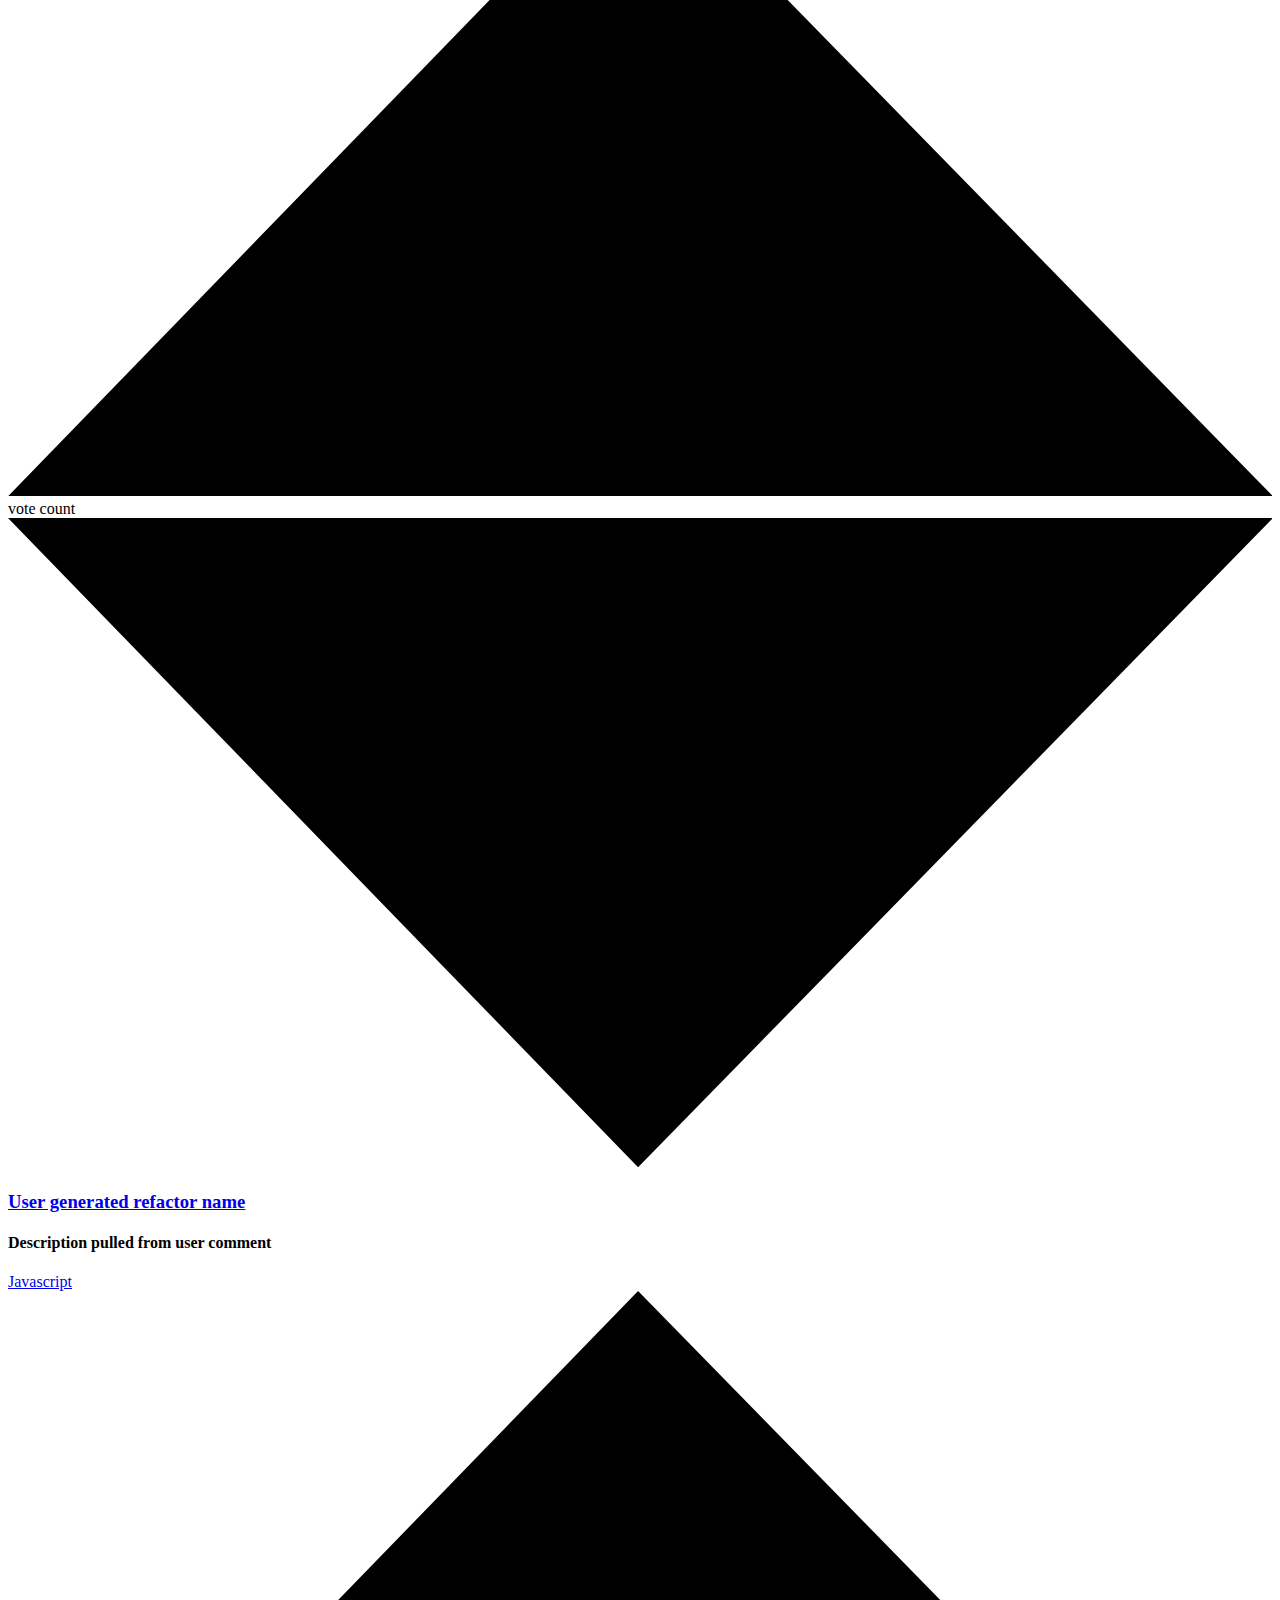
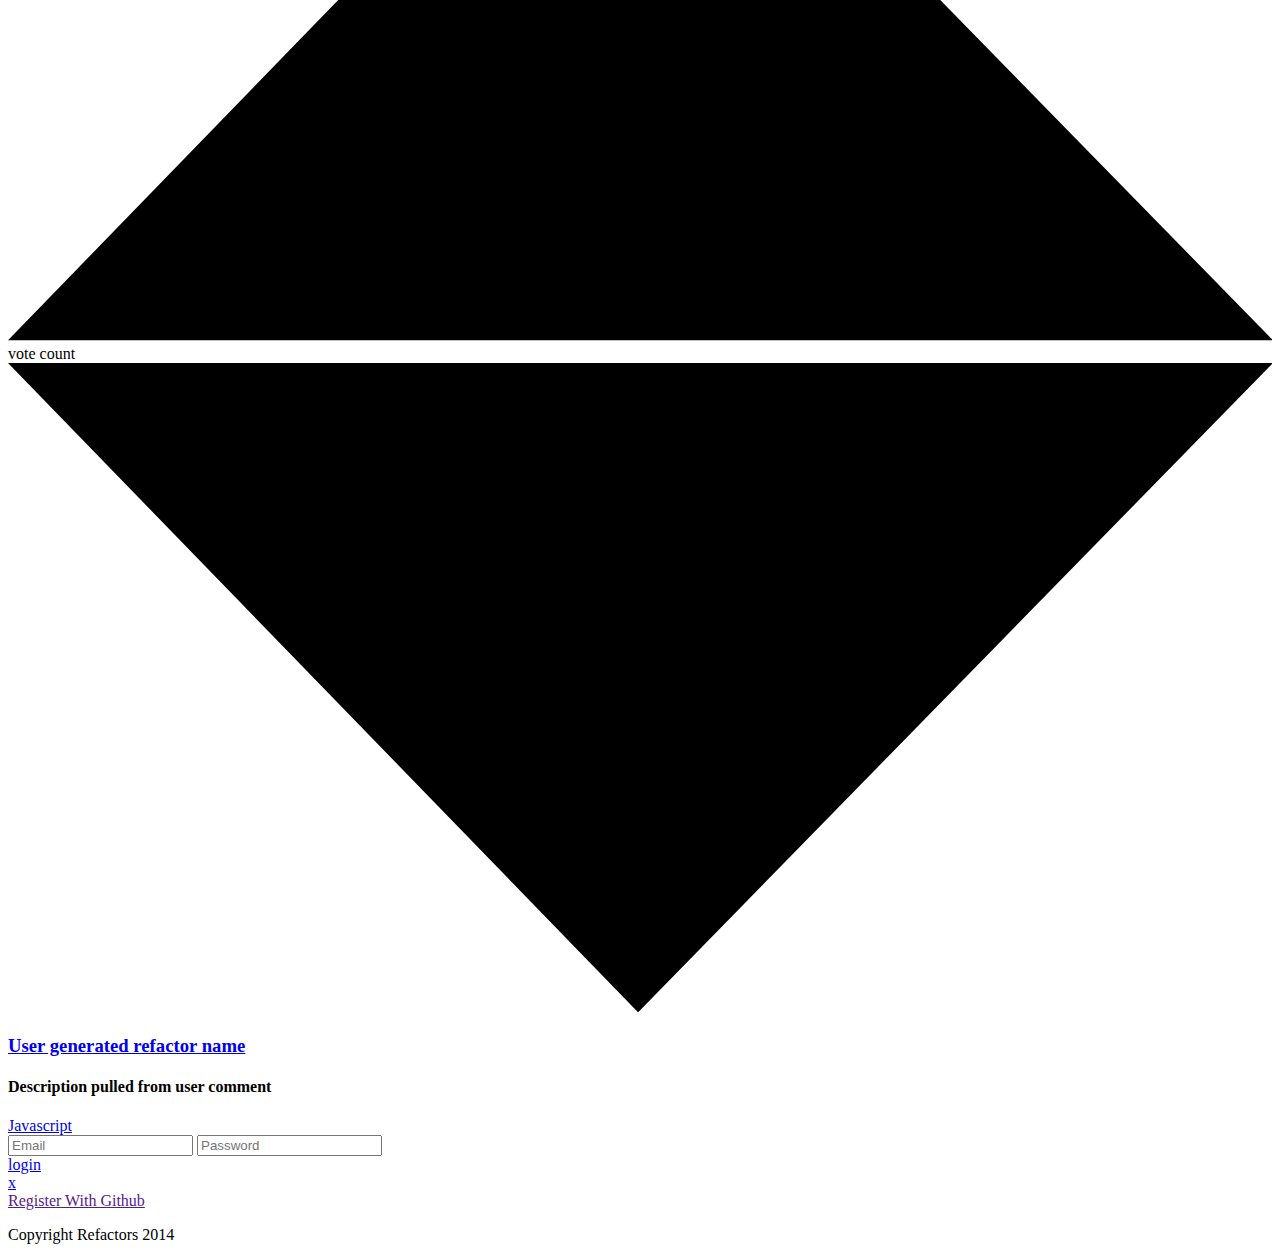
==== commit 779bc349: "modified modal to display 2 flex columns within container" ====
--- a/index.html
+++ b/index.html
@@ -181,18 +181,23 @@
   </main>
   <!-- Modal starts here -->
   <div class="modal" id="modal-one" aria-hidden="true">
-    <div class="modal-dialog">
-      <div class="modal-header">
-        <h2>Modal in CSS?</h2>
+    <div class="modal-dialog ">
+      <div class="modal-login">
+        <div class="modal-loginbody">
+          <form>
+            <input type="text" placeholder="Email">
+            <input type="text" placeholder="Password">
+          </form>
+          <a href="#" class="button">login</a>
+        </div>
+      </div>
+      <div class="modal-register">
         <a href="#" class="btn-close" aria-hidden="true">x</a>
+        <div class="modal-registerbody">
+          <a href="">Register With Github</a>
+        </div>
       </div>
-      <div class="modal-body">
-        <p>One modal example here! :D</p>
-      </div>
-      <div class="modal-footer">
-        <a href="#" class="button">Nice!</a>
     </div>
-  </div>
   <!-- Modal ends here -->
 </div>
   <div class="minheight"></div>
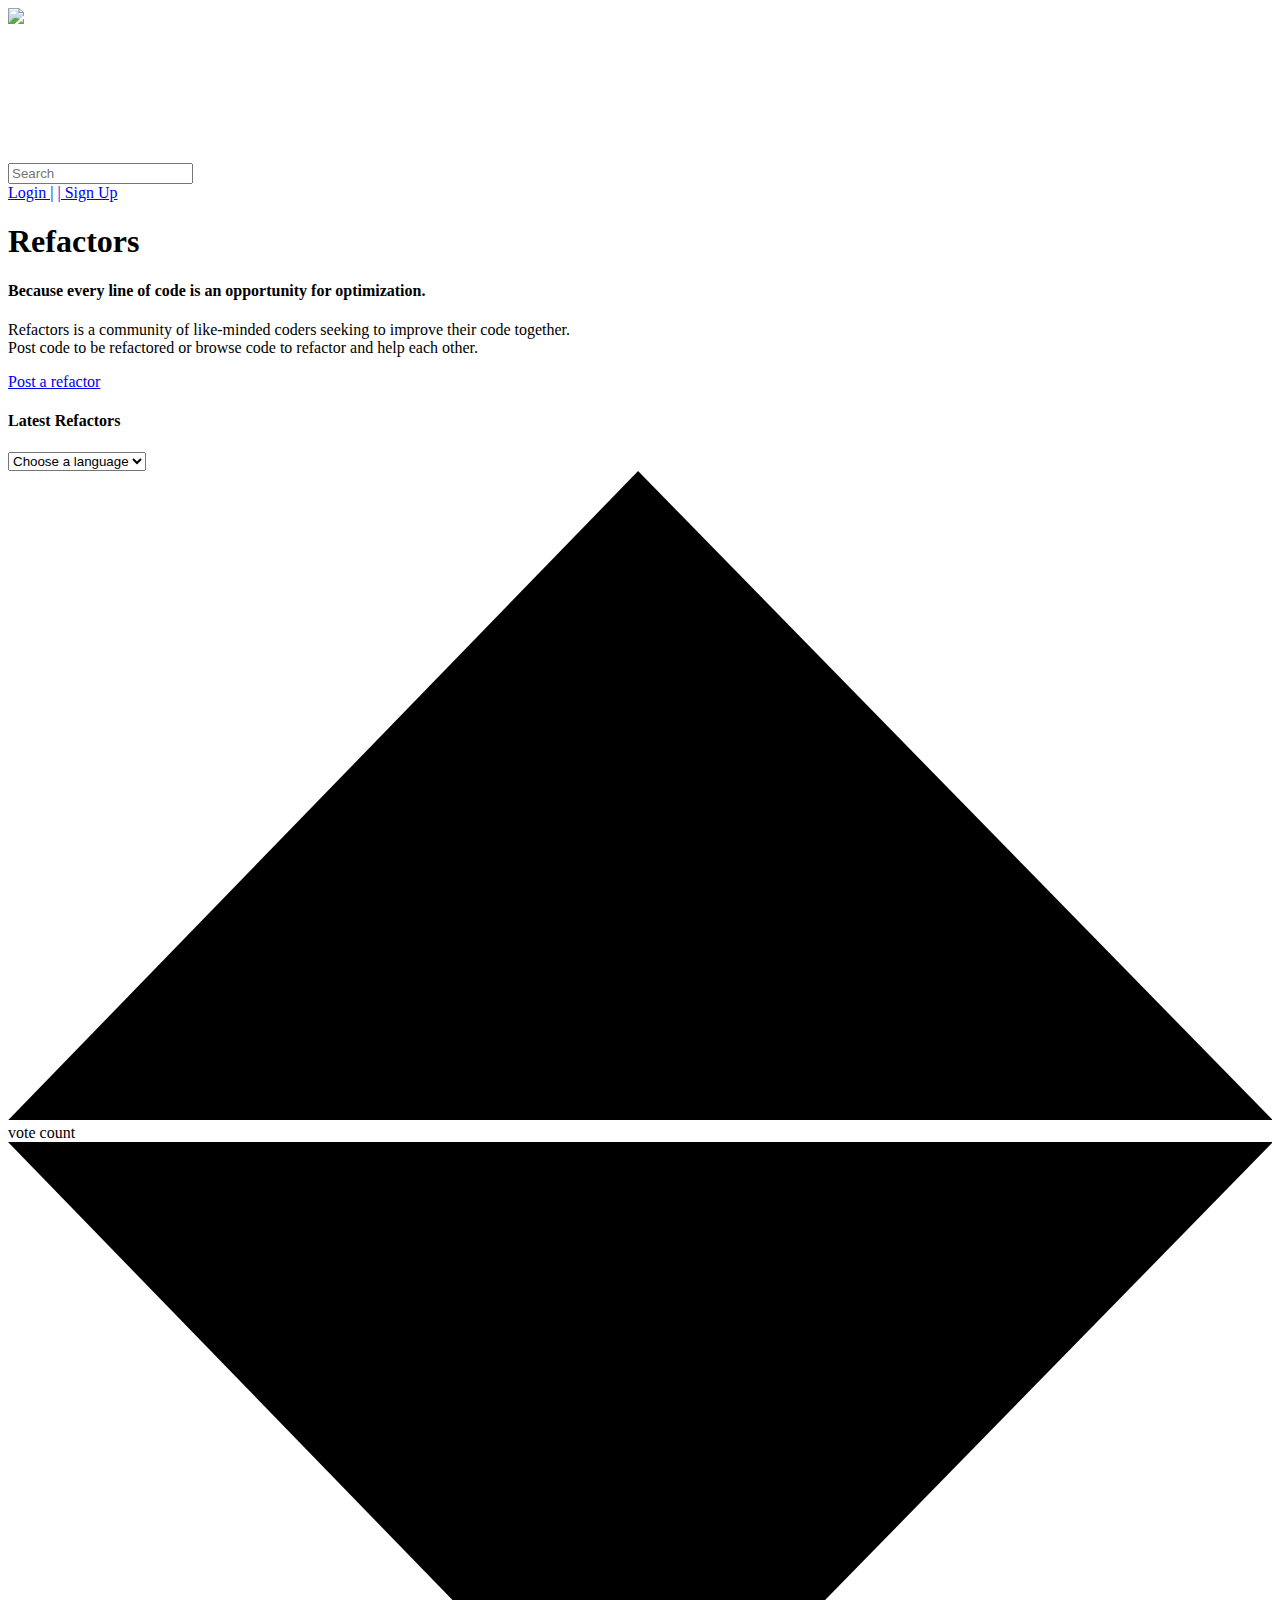
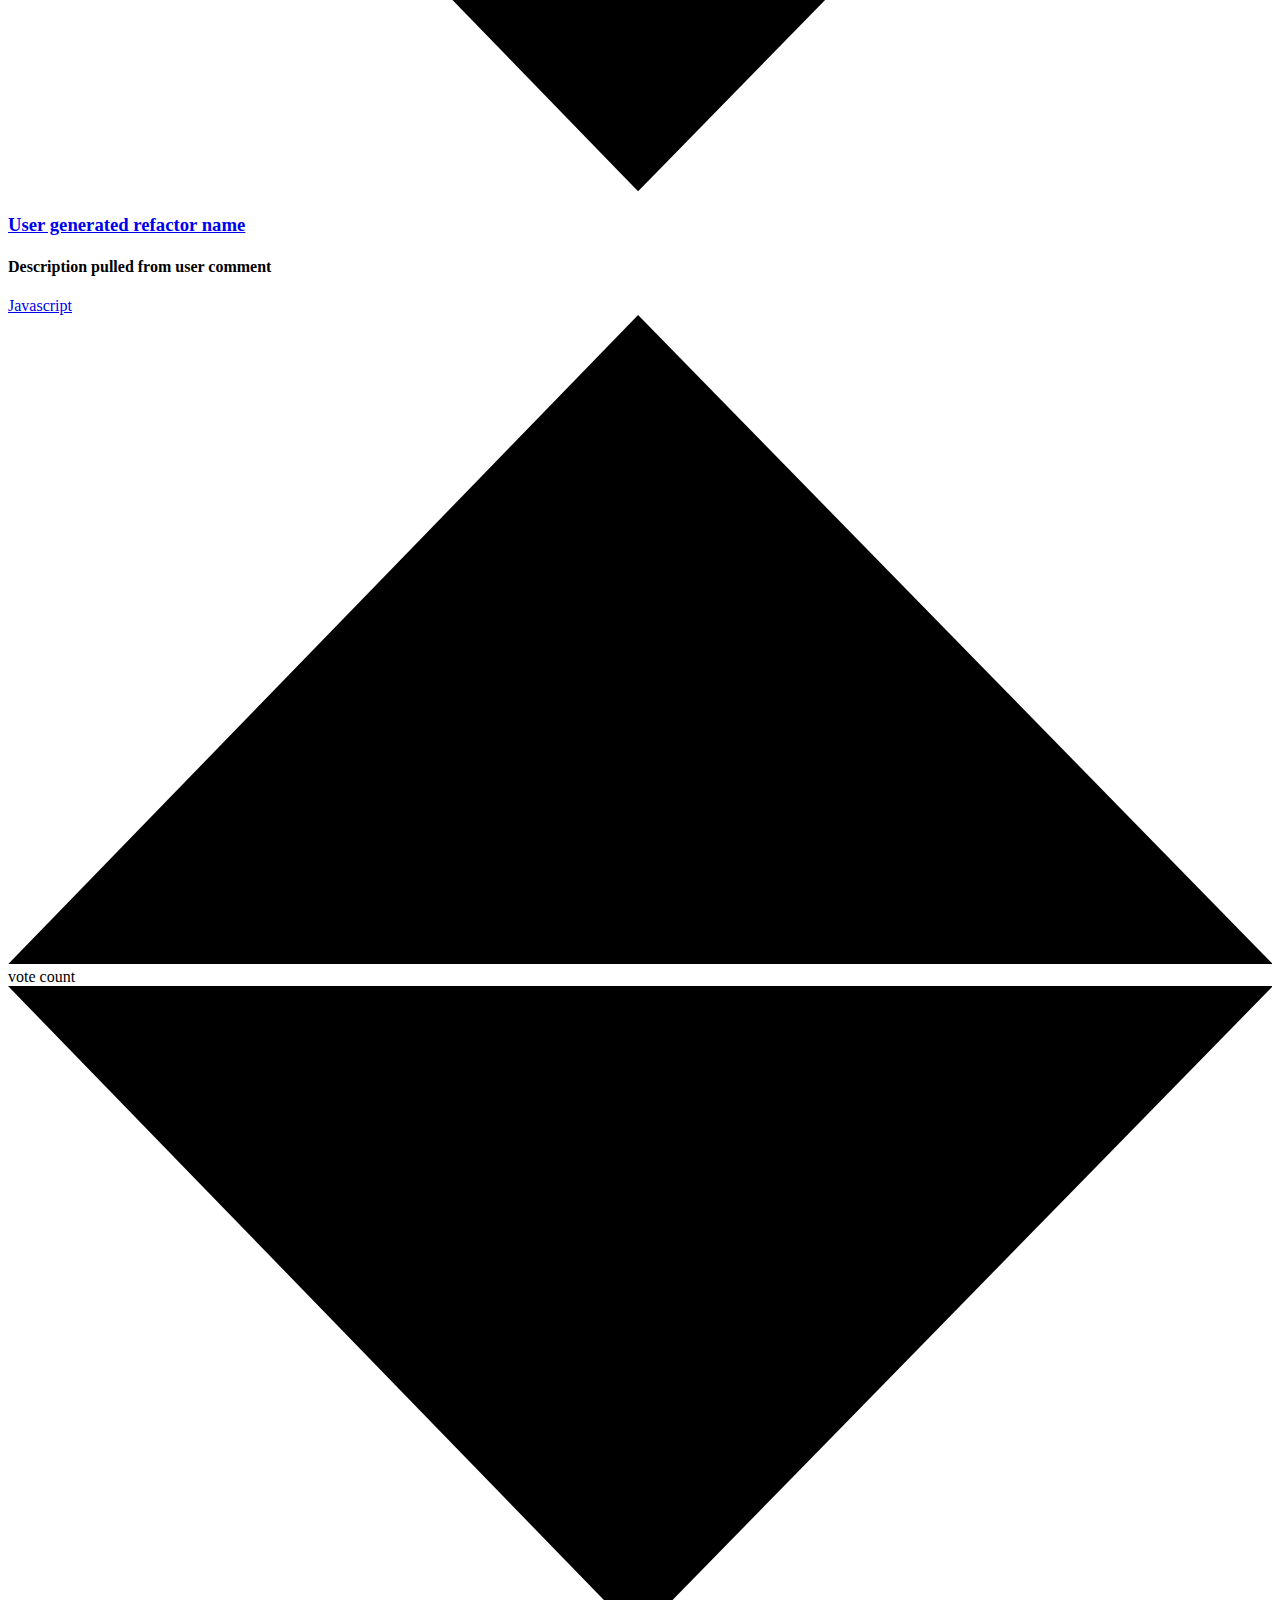
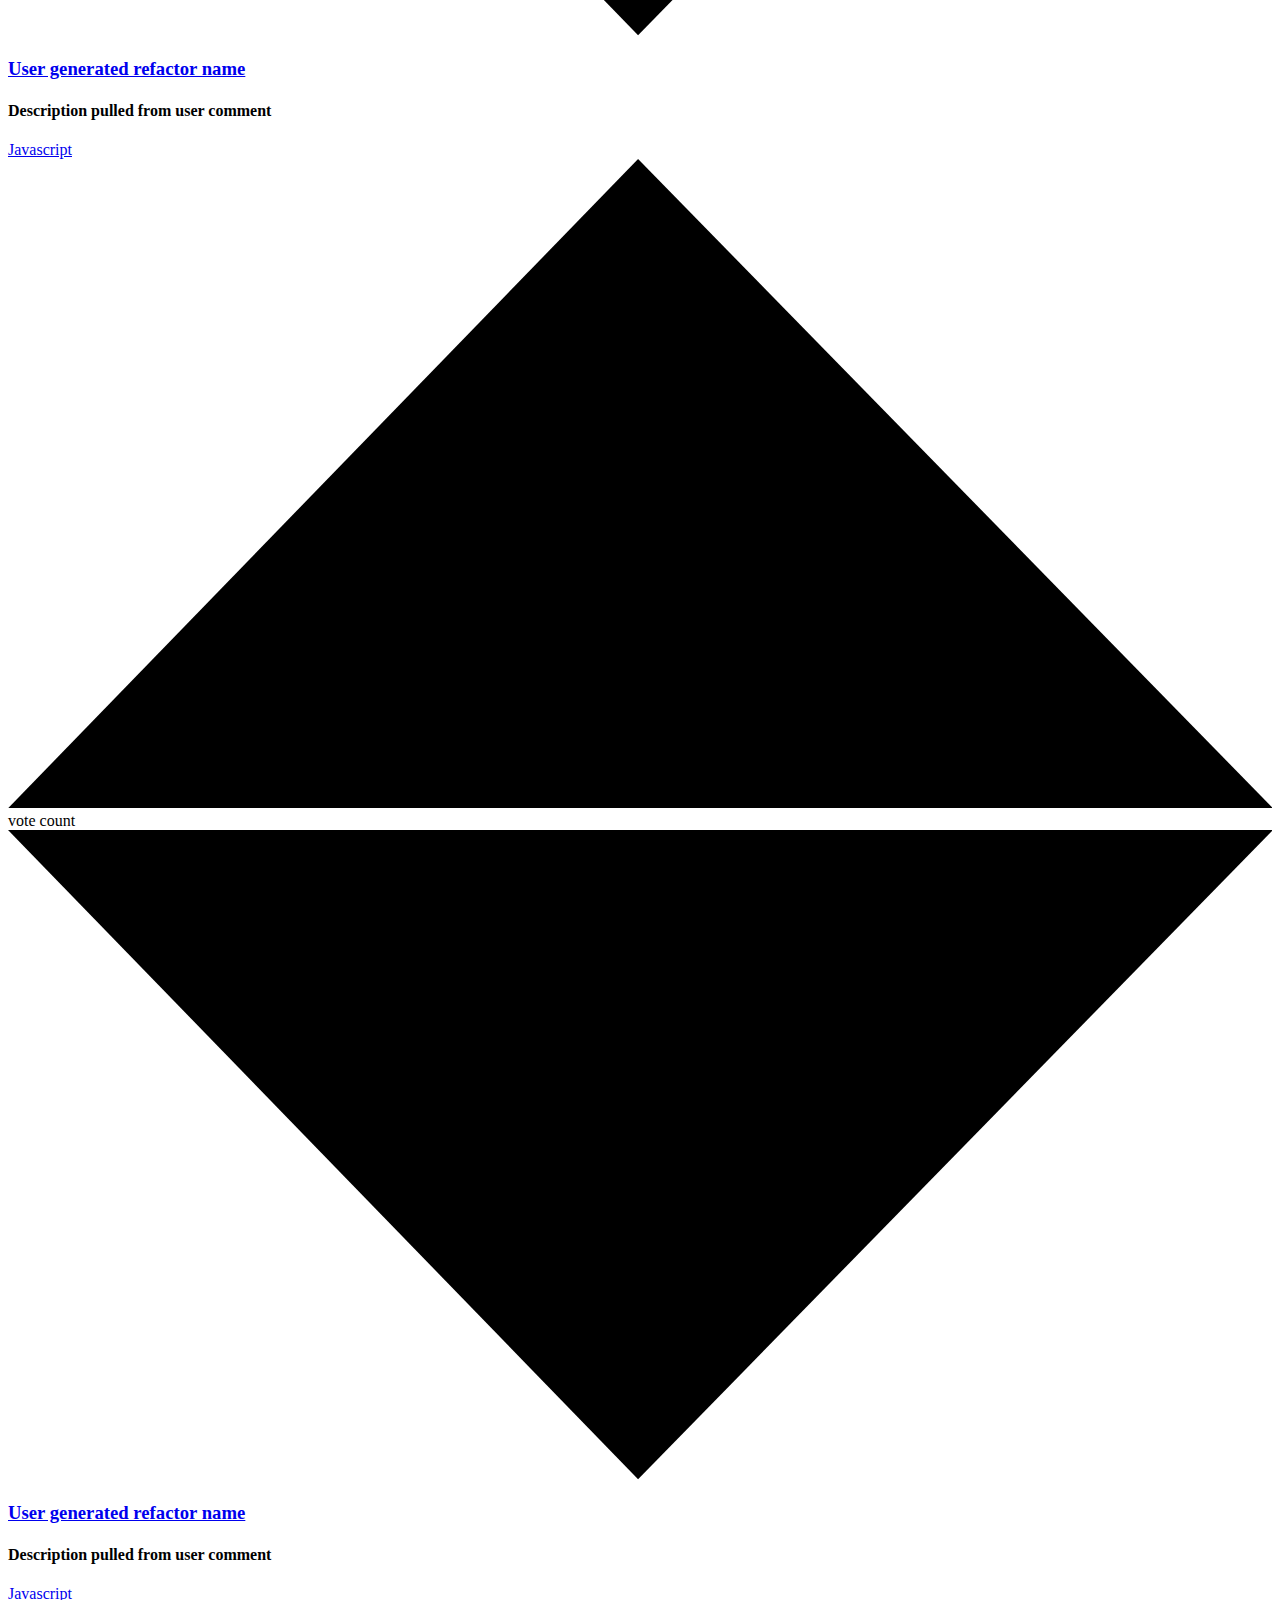
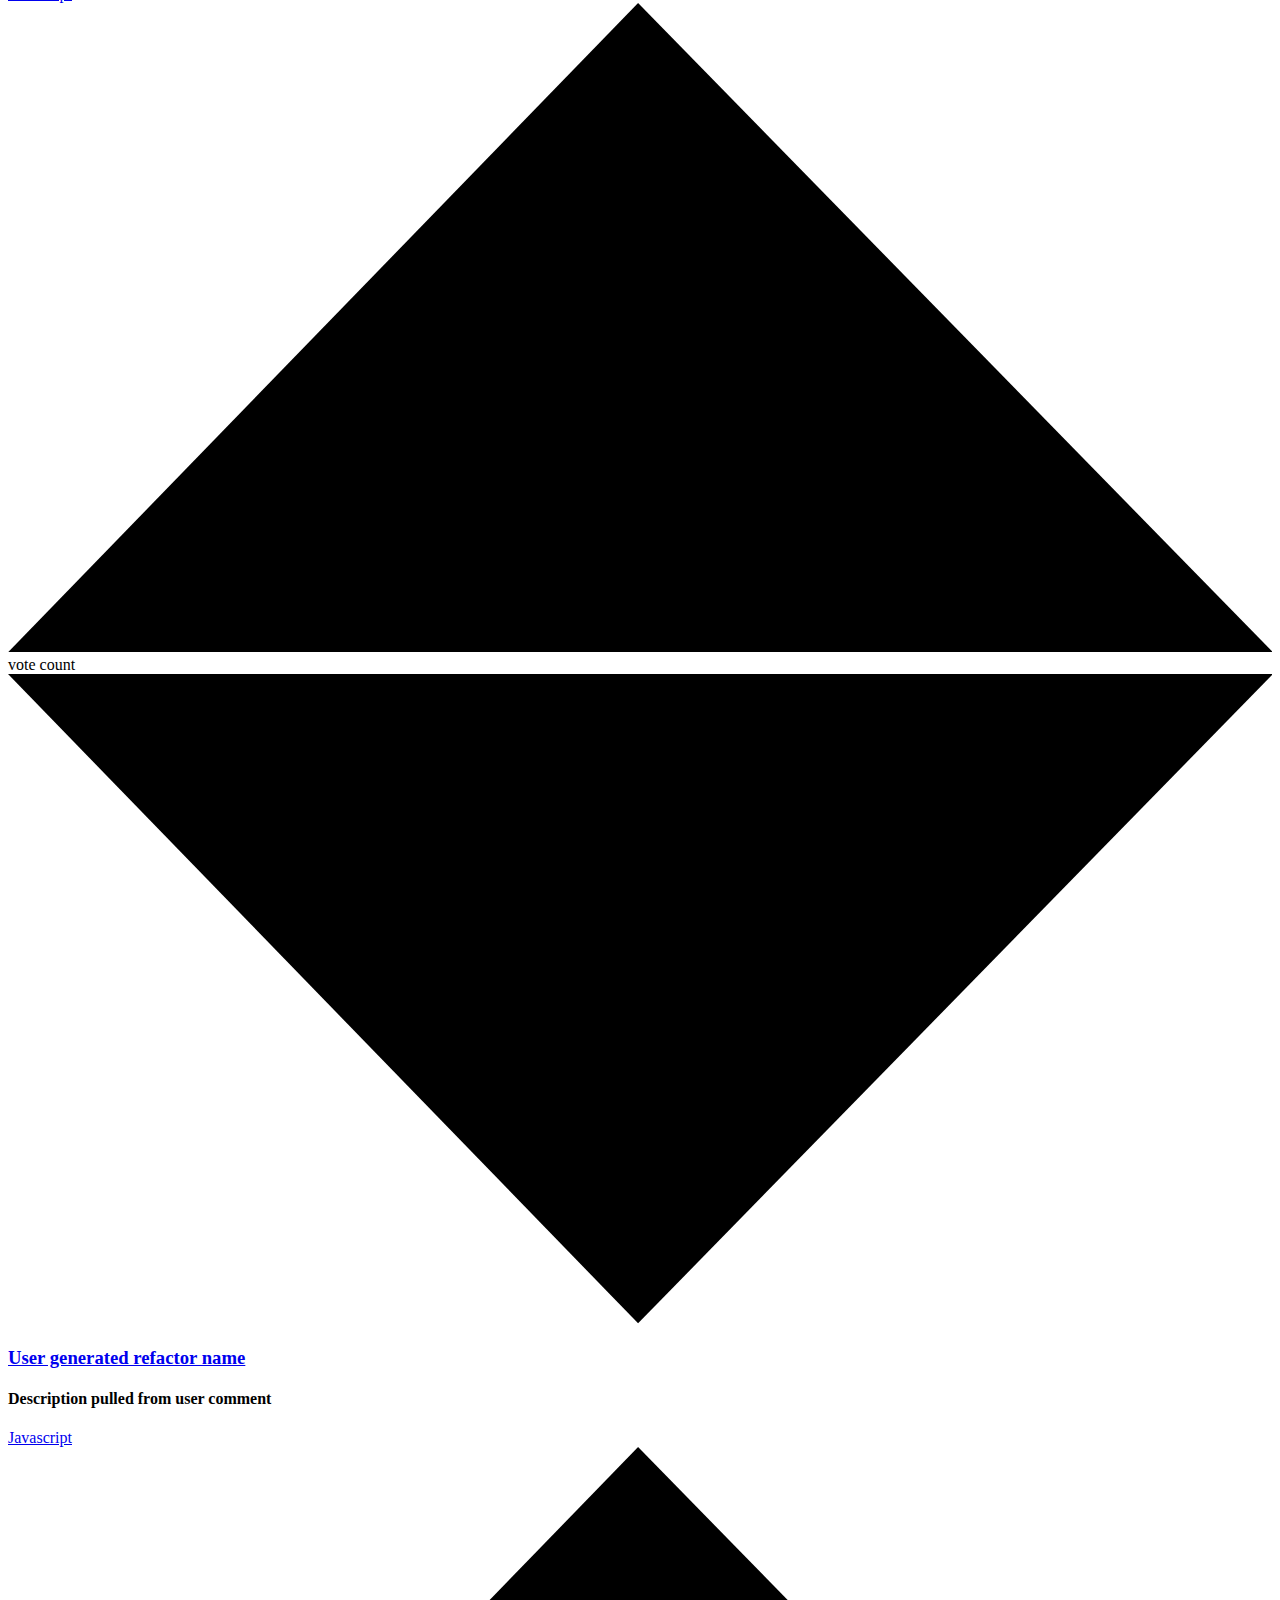
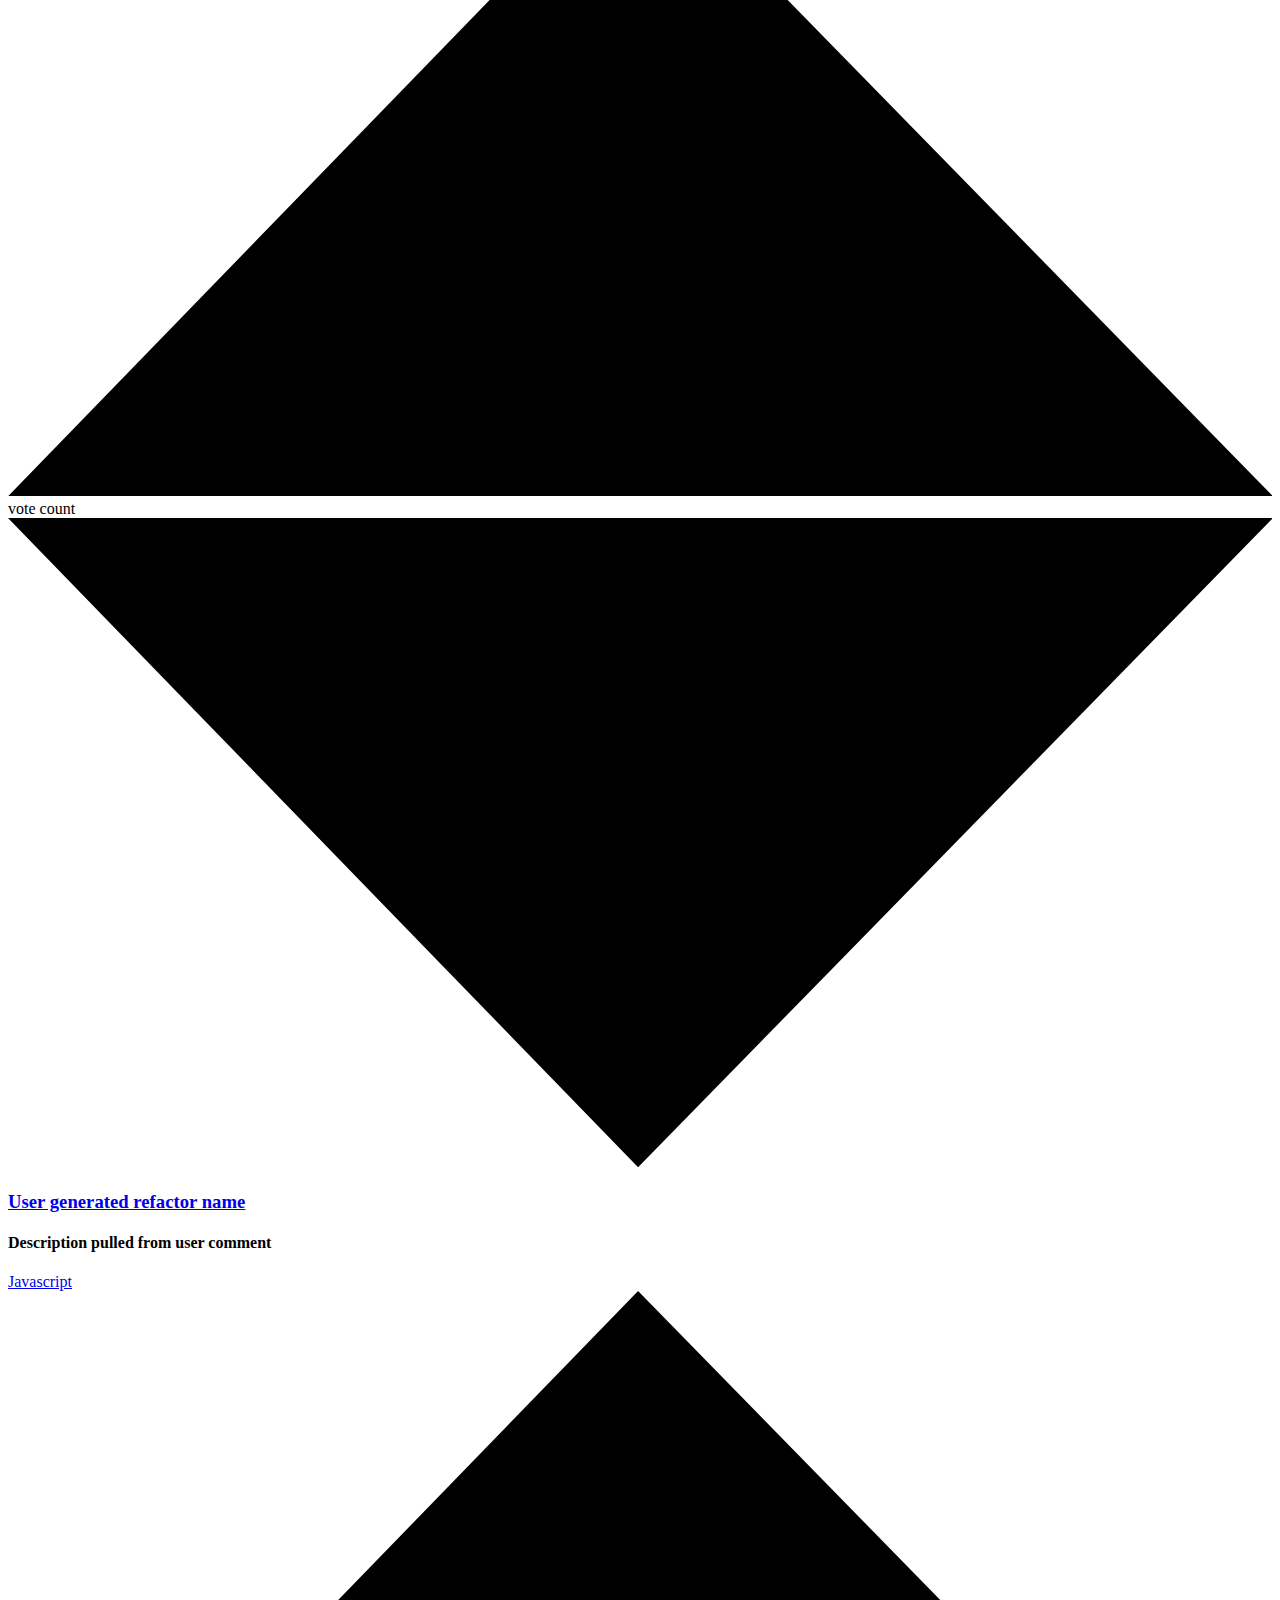
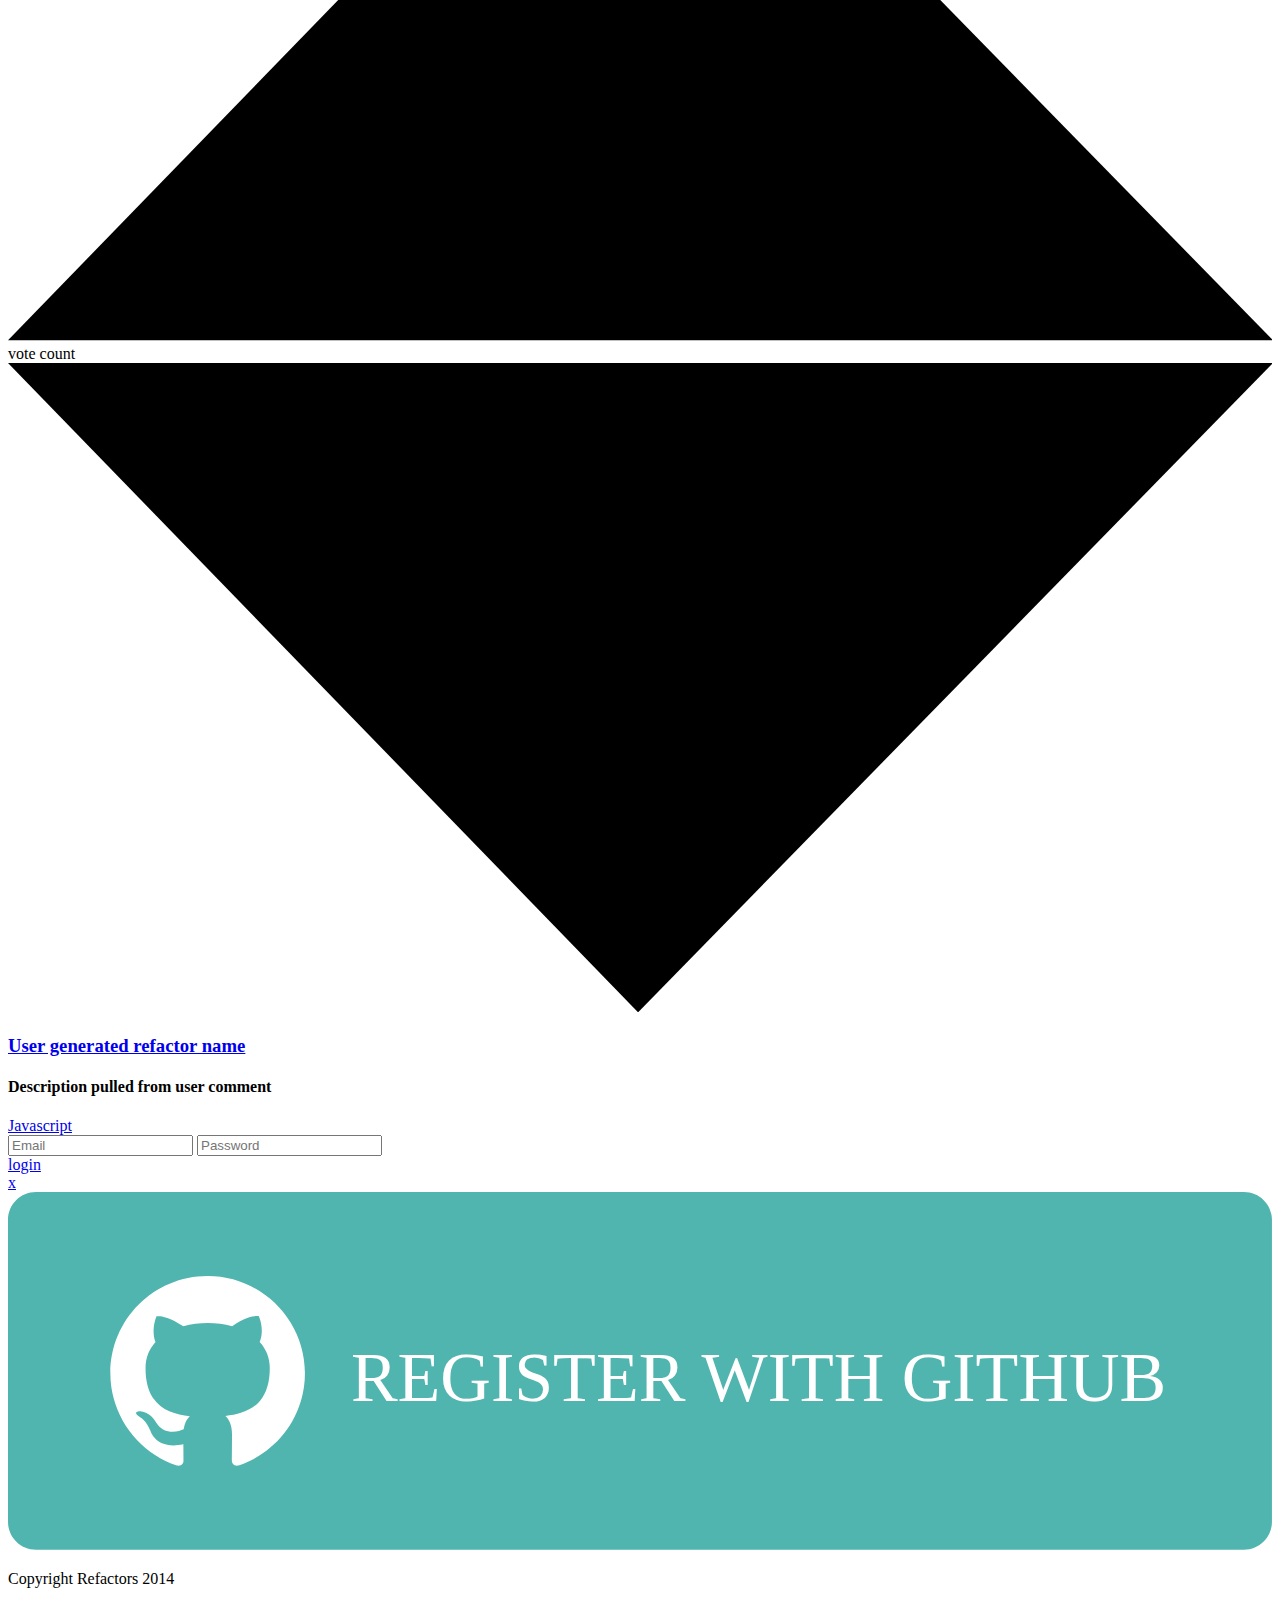
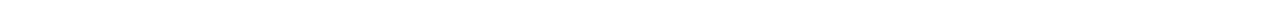
==== commit 05563b9d: "Condense post height and spacing and added github reg button to modal" ====
--- a/index.html
+++ b/index.html
@@ -194,7 +194,14 @@
       <div class="modal-register">
         <a href="#" class="btn-close" aria-hidden="true">x</a>
         <div class="modal-registerbody">
-          <a href="">Register With Github</a>
+          <a href="">
+            <svg class="gitreg_button" xmlns="http://www.w3.org/2000/svg" xmlns:xlink="http://www.w3.org/1999/xlink" version="1.1" id="Layer_1" x="0px" y="0px" viewBox="0 0 325 92" enable-background="new 0 0 325 92" xml:space="preserve">
+              <path fill="#51B5AF" d="M325 84.8c0 3.976-3.224 7.2-7.2 7.2H7.2C3.224 92 0 88.8 0 84.8V7.2C0 3.2 3.2 0 7.2 0h310.6 c3.976 0 7.2 3.2 7.2 7.2V84.8z"/>
+              <path fill-rule="evenodd" clip-rule="evenodd" fill="#FFFFFF" d="M51.323 21.613c-13.807 0-25.003 11.195-25.003 25 c0 11 7.2 20.4 17.1 23.725c1.25 0.2 1.707-0.543 1.707-1.205c0-0.594-0.022-2.166-0.034-4.253 c-6.955 1.511-8.423-3.352-8.423-3.352c-1.137-2.889-2.776-3.658-2.776-3.658c-2.27-1.551 0.172-1.52 0.172-1.52 c2.509 0.2 3.8 2.6 3.8 2.577c2.231 3.8 5.9 2.7 7.3 2.078c0.227-1.616 0.873-2.718 1.588-3.343 c-5.552-0.631-11.39-2.776-11.39-12.358c0-2.73 0.974-4.962 2.574-6.71c-0.257-0.633-1.115-3.175 0.245-6.617 c0 0 2.099-0.672 6.9 2.563c1.994-0.555 4.133-0.832 6.26-0.842c2.123 0 4.3 0.3 6.3 0.8 c4.774-3.236 6.869-2.563 6.869-2.563c1.364 3.4 0.5 6 0.2 6.617c1.603 1.7 2.6 4 2.6 6.7 c0 9.606-5.846 11.72-11.417 12.339c0.898 0.8 1.7 2.3 1.7 4.631c0 3.343-0.031 6.04-0.031 6.9 c0 0.7 0.5 1.4 1.7 1.202c9.927-3.313 17.085-12.679 17.085-23.722C76.329 32.8 65.1 21.6 51.3 21.613z"/>
+              <rect x="86.5" y="40.1" fill="none" width="208.1" height="15.9"/>
+              <text transform="matrix(1 0 0 1 88.1648 53.7366)" fill="#FFFFFF" font-family="'OpenSans-Semibold'" font-size="18">REGISTER WITH GITHUB</text>
+            </svg>
+          </a>
         </div>
       </div>
     </div>
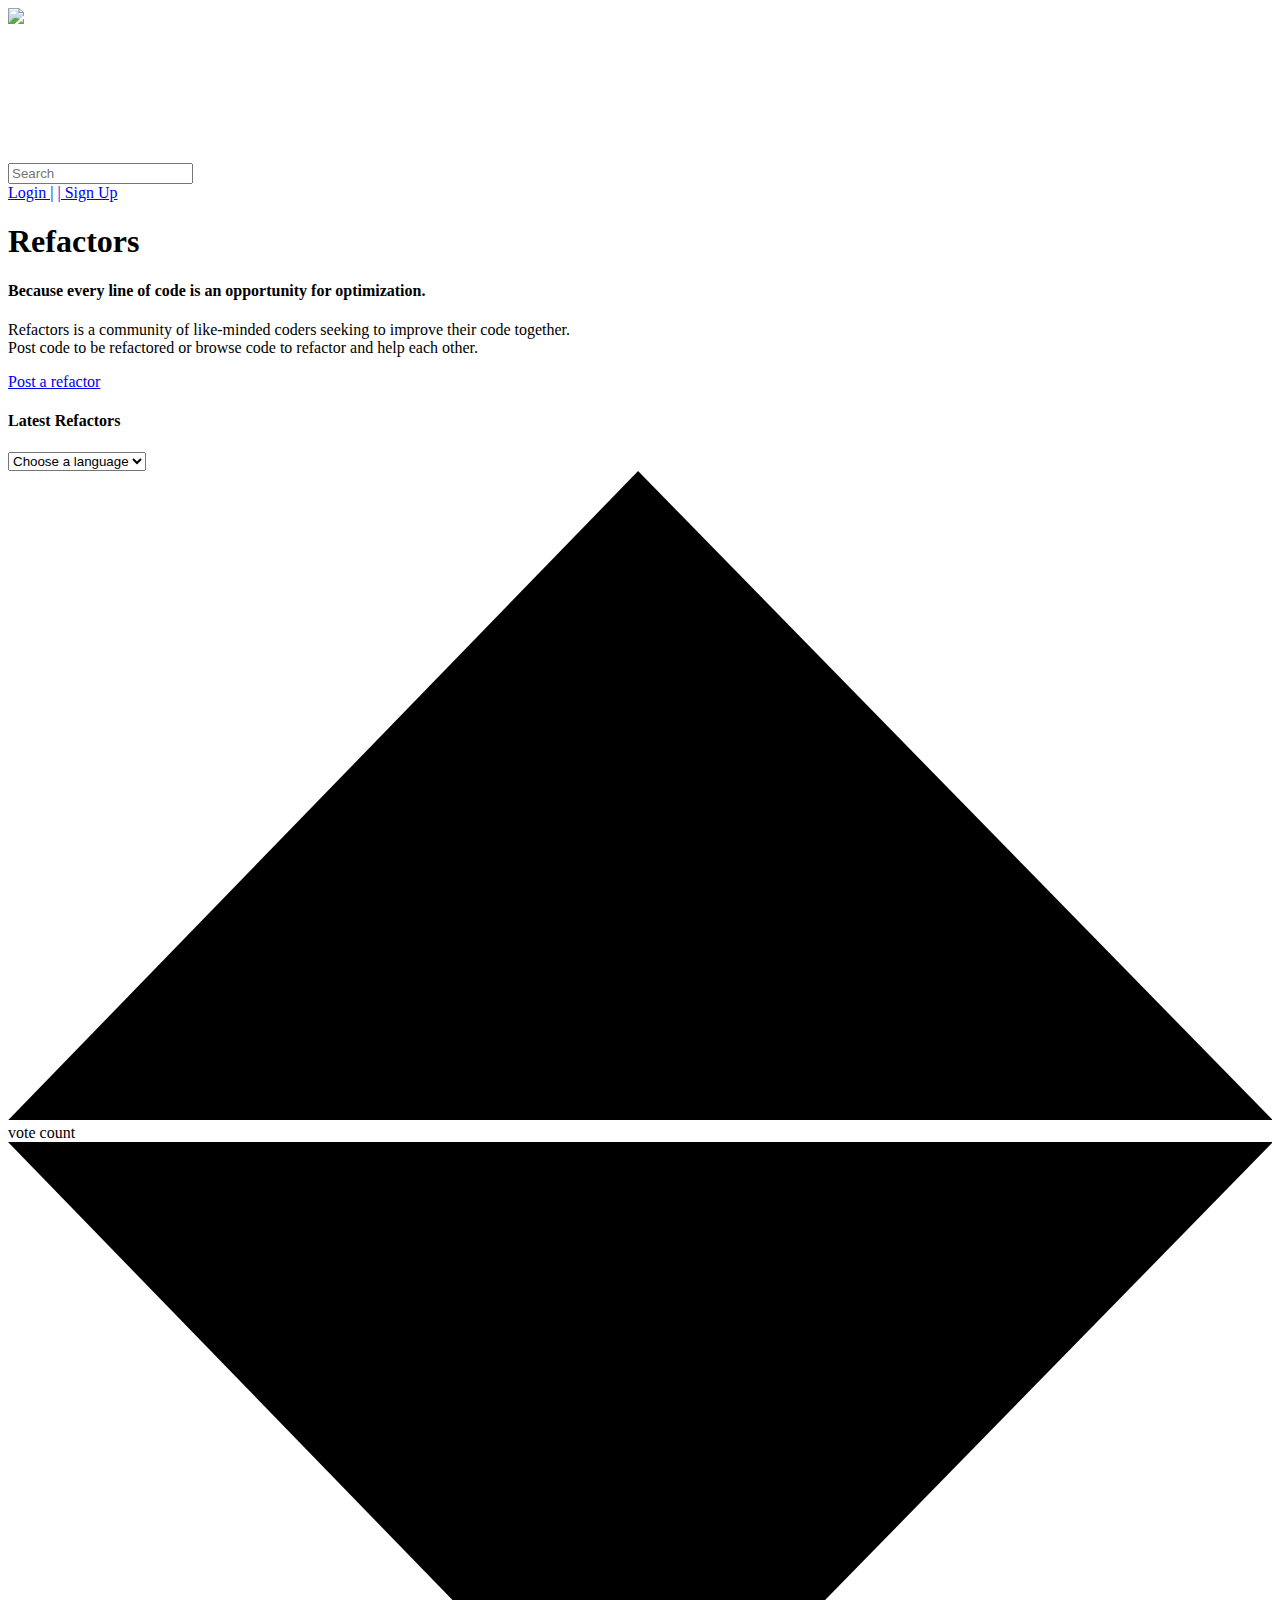
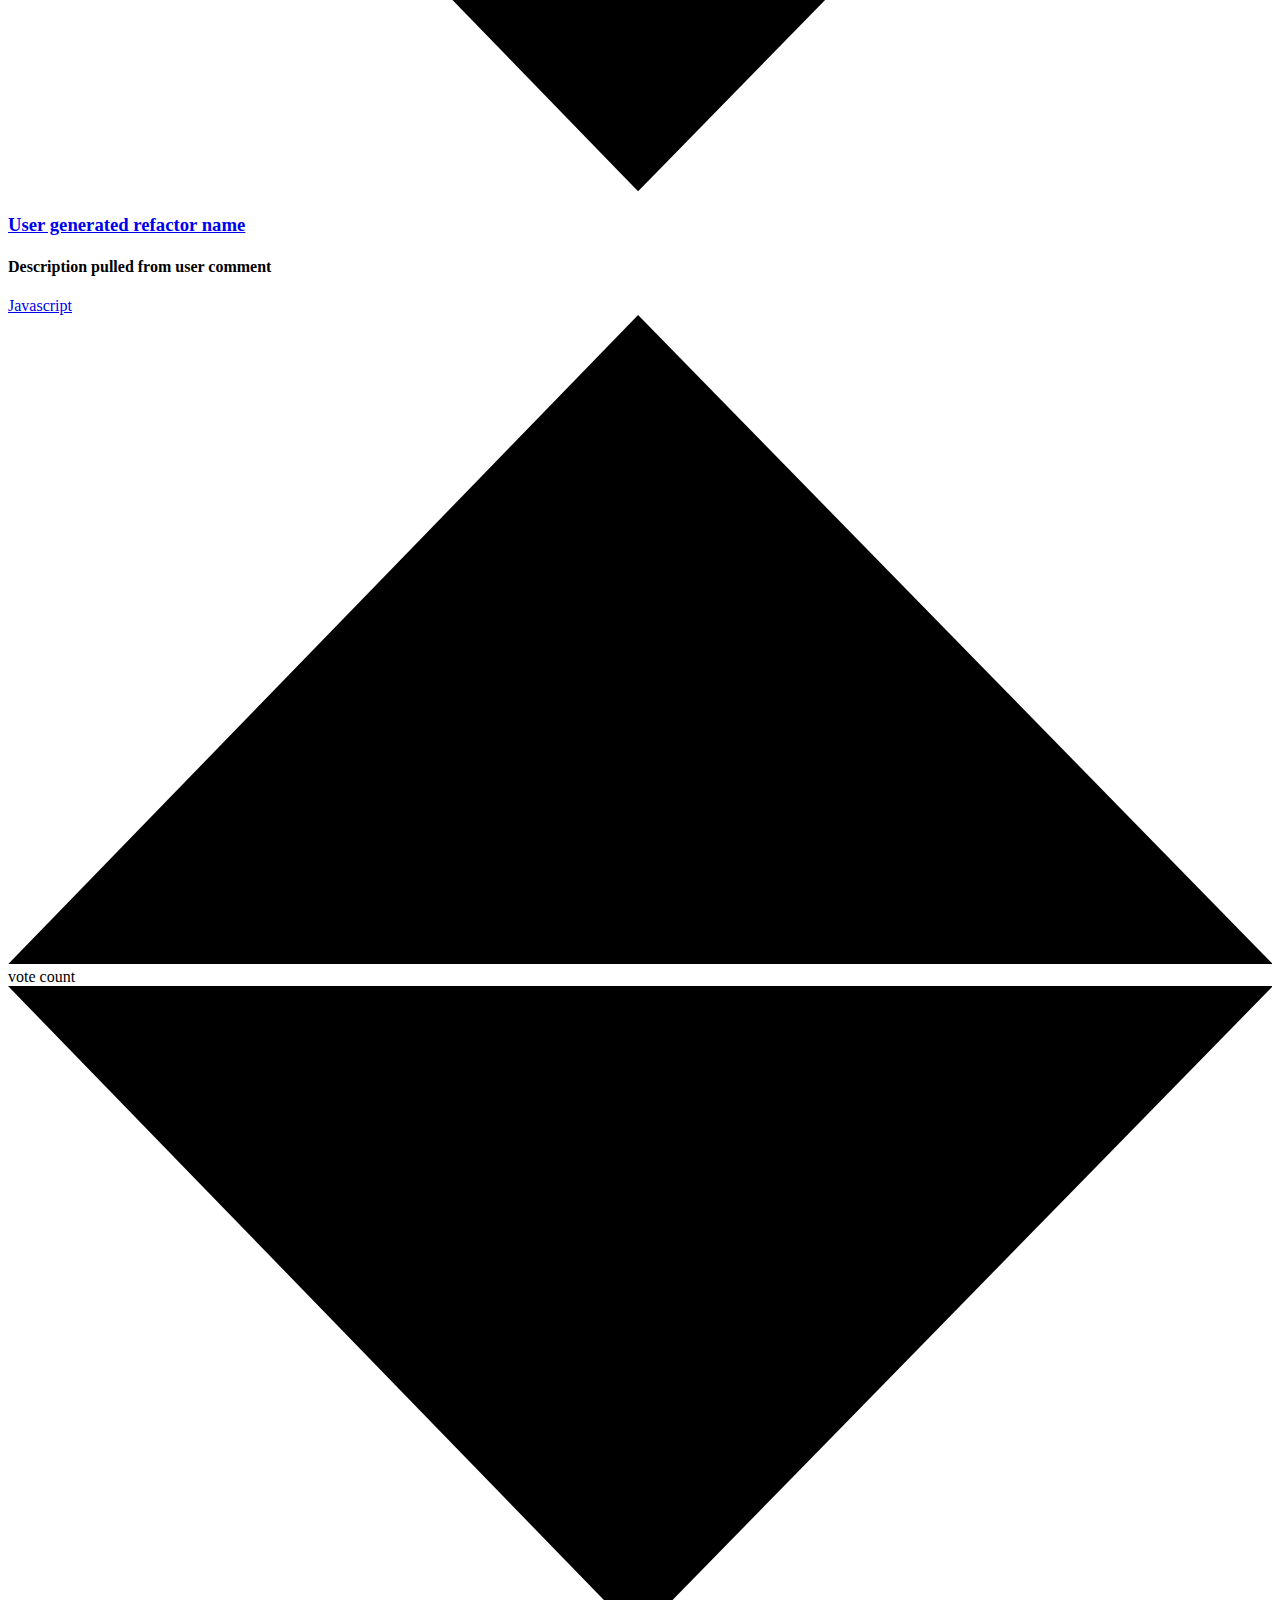
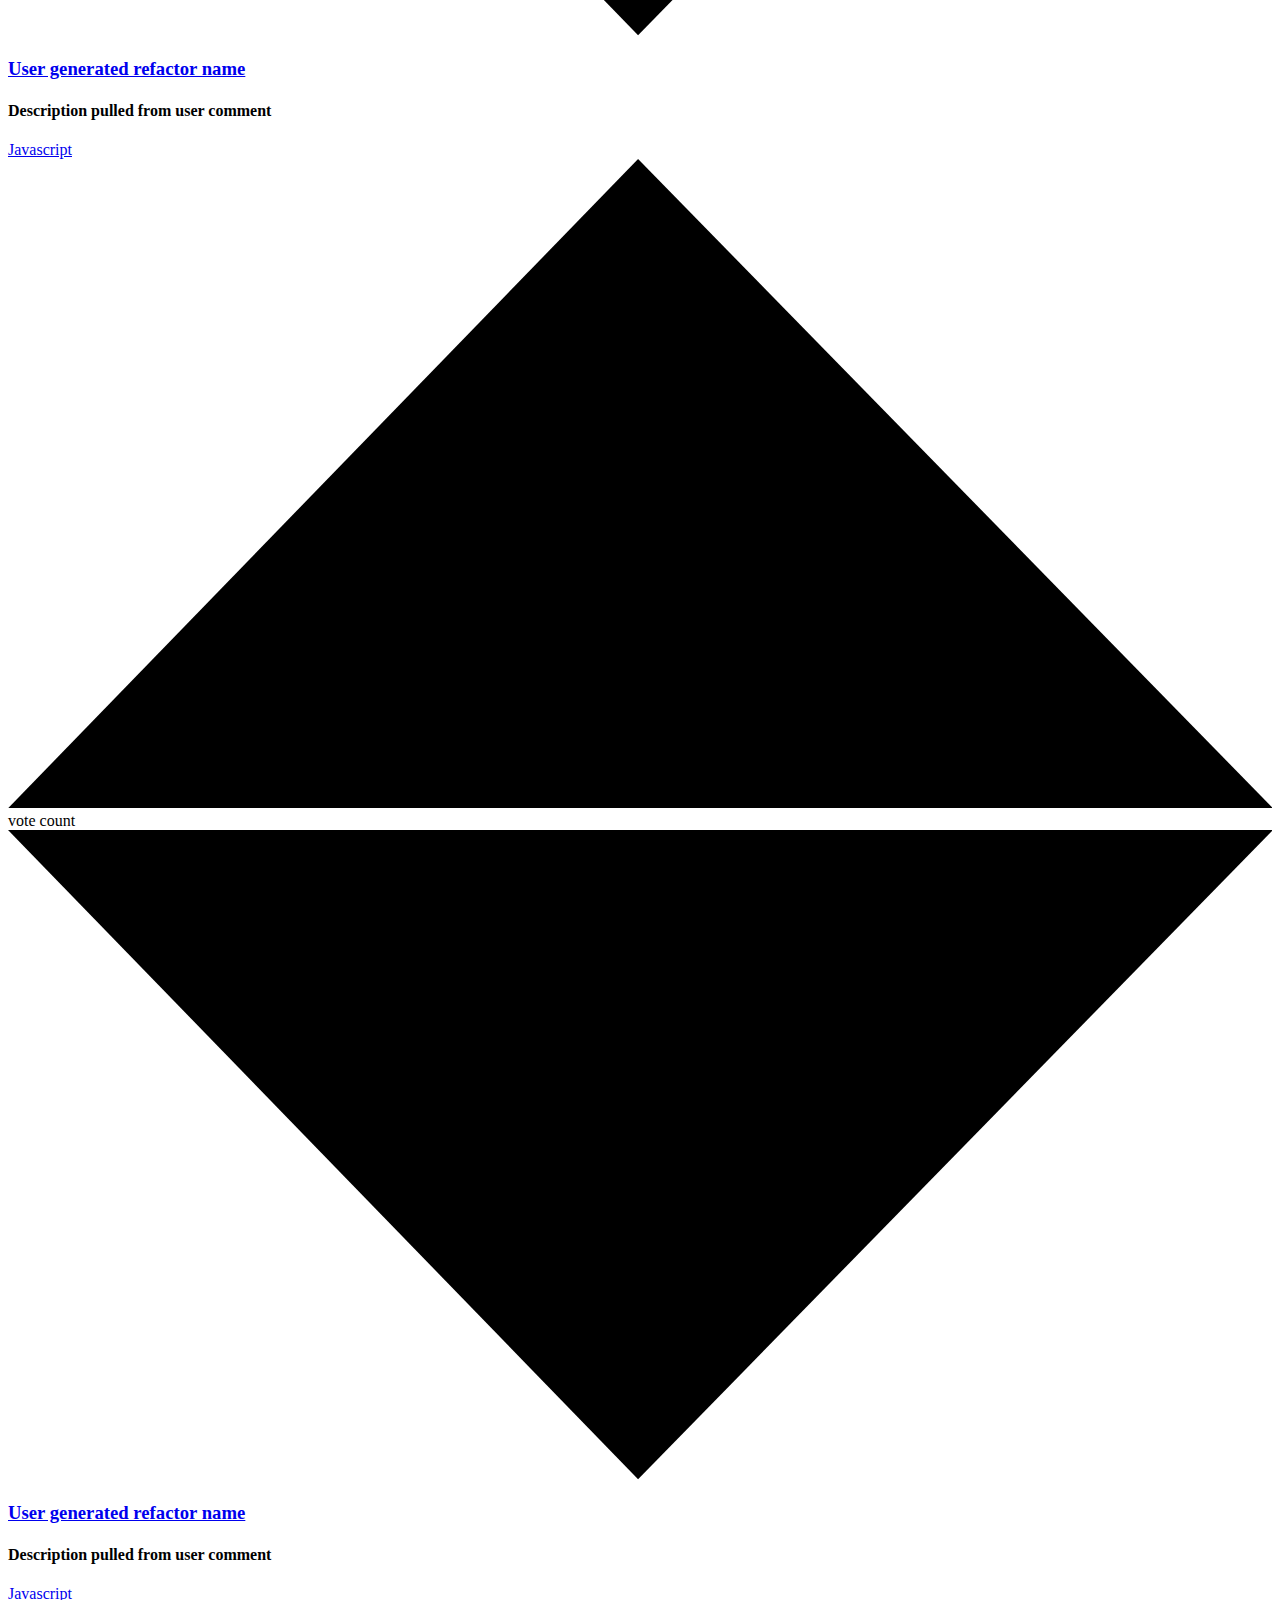
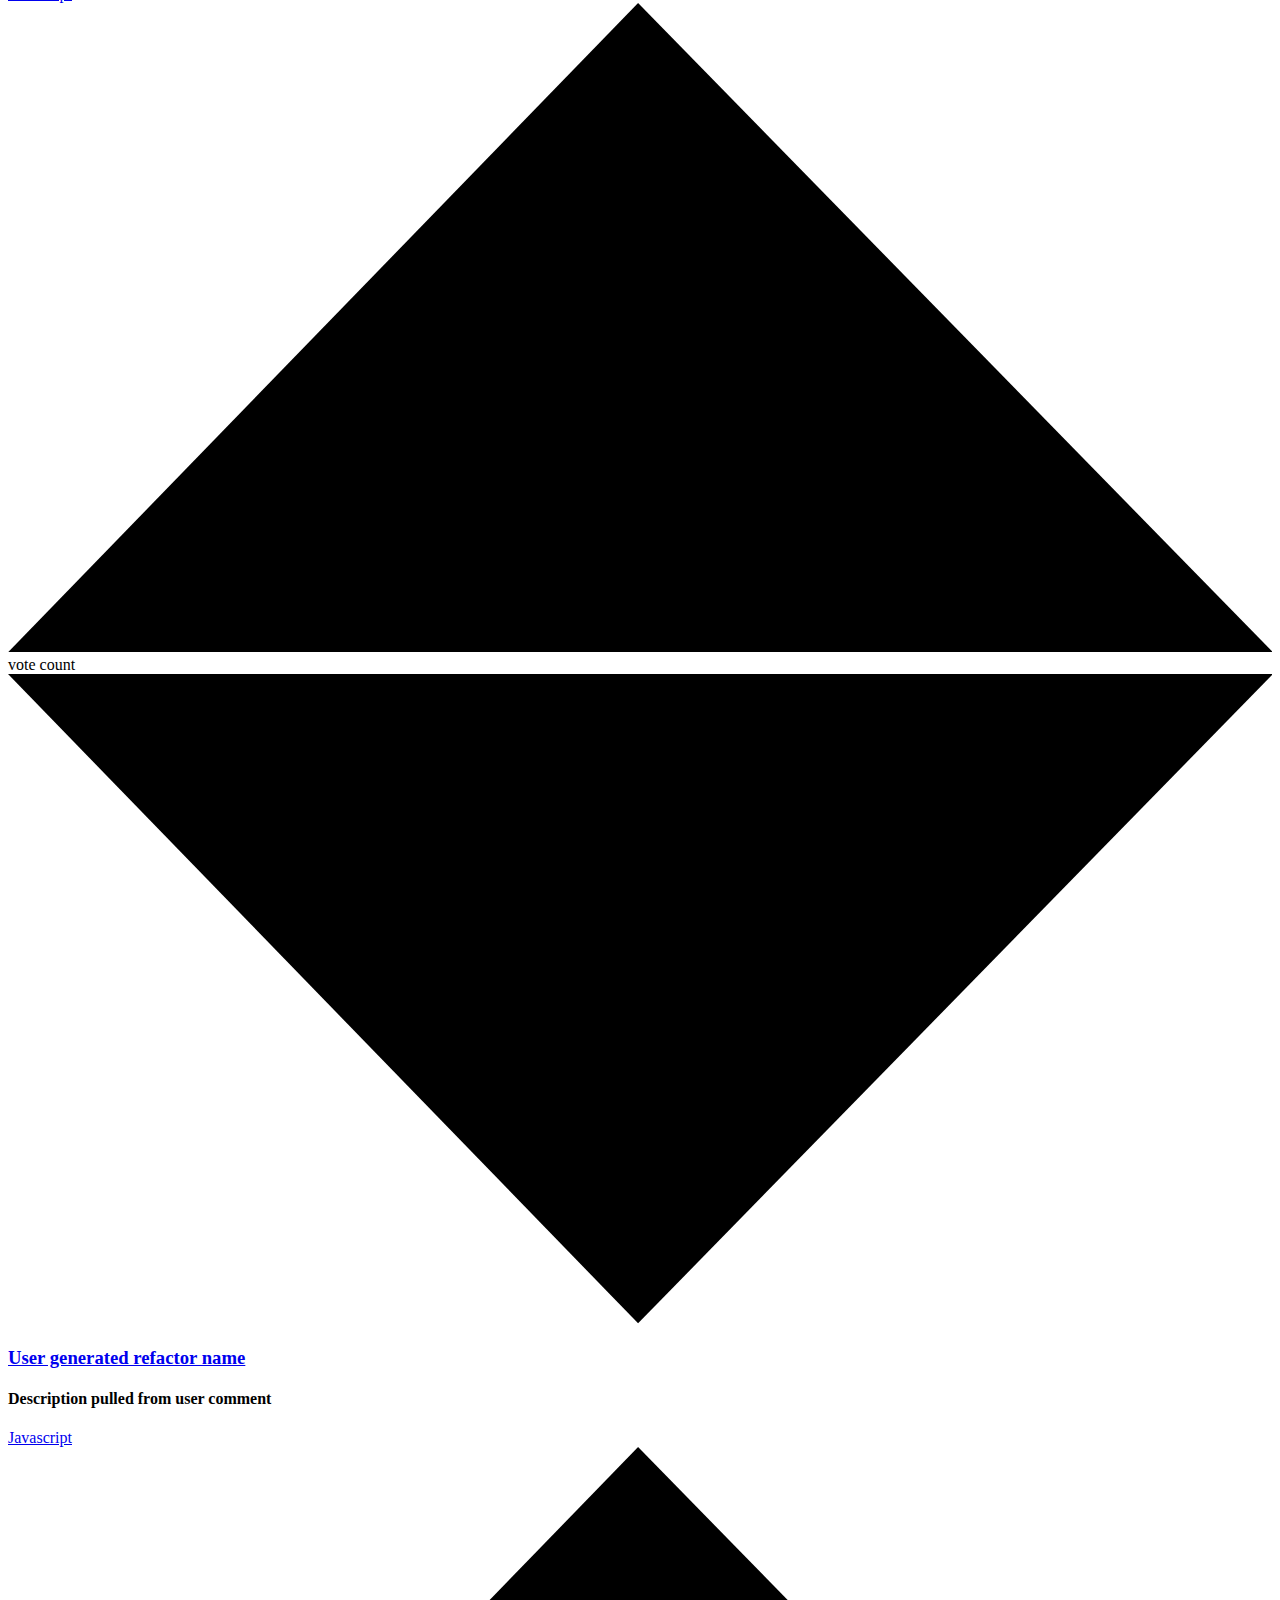
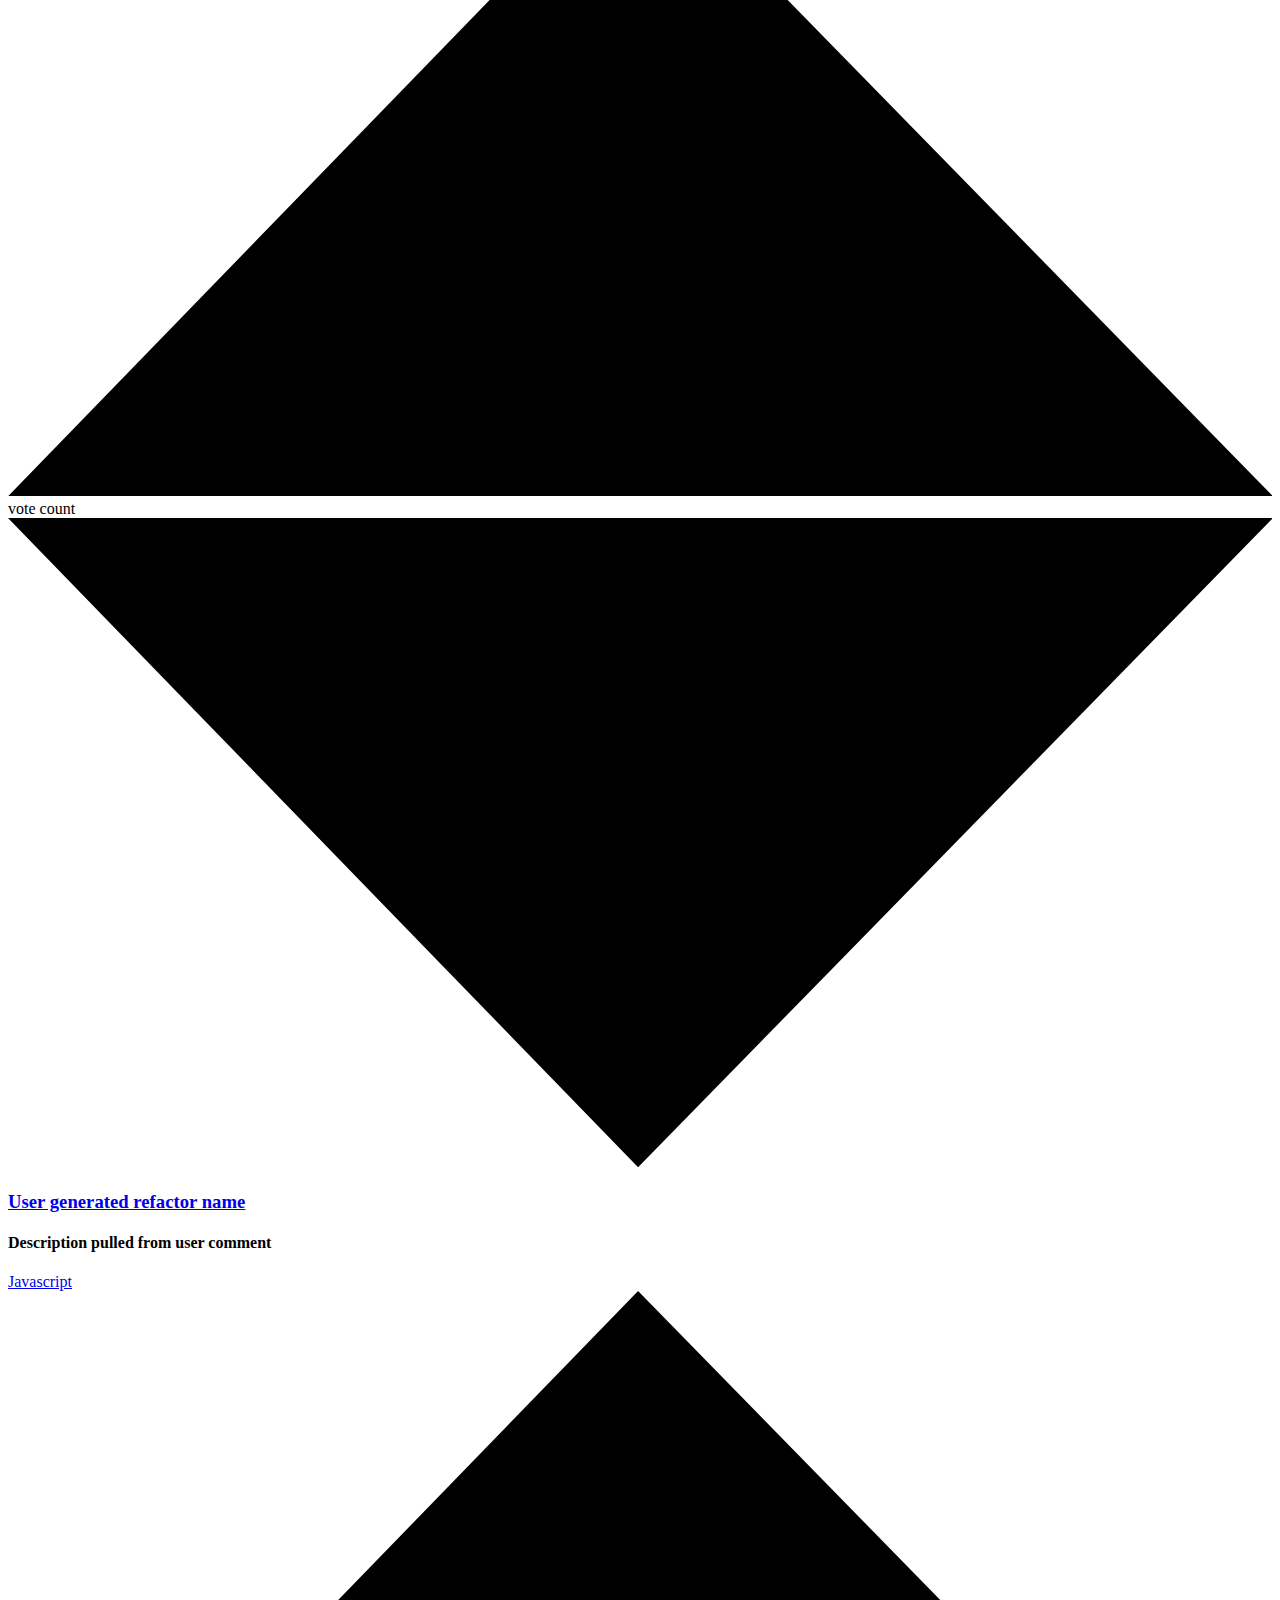
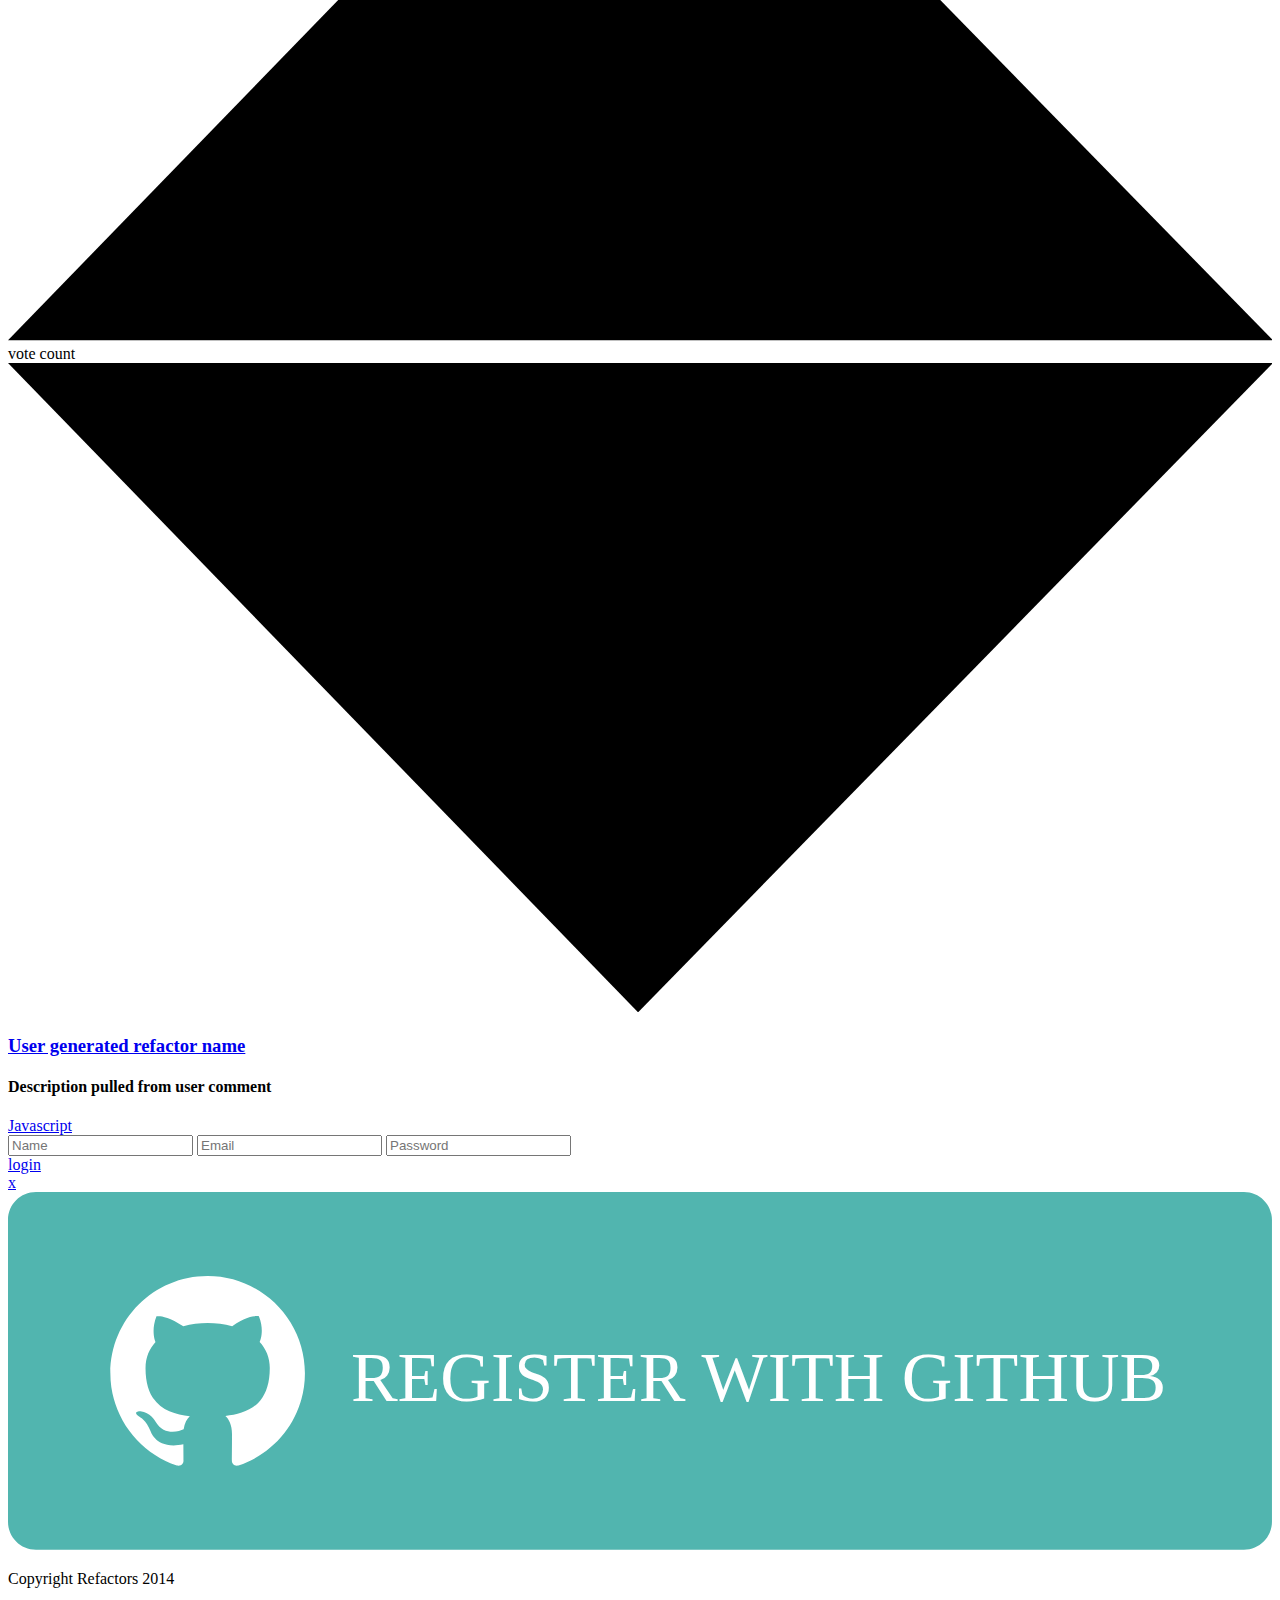
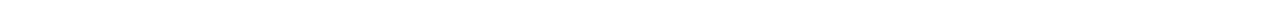
==== commit a8012211: "Adds type to form fields in modal form - name, email, password" ====
--- a/index.html
+++ b/index.html
@@ -185,8 +185,9 @@
       <div class="modal-login">
         <div class="modal-loginbody">
           <form>
-            <input type="text" placeholder="Email">
-            <input type="text" placeholder="Password">
+            <input type="name" placeholder="Name">
+            <input type="email" placeholder="Email">
+            <input type="password" placeholder="Password">
           </form>
           <a href="#" class="button">login</a>
         </div>
